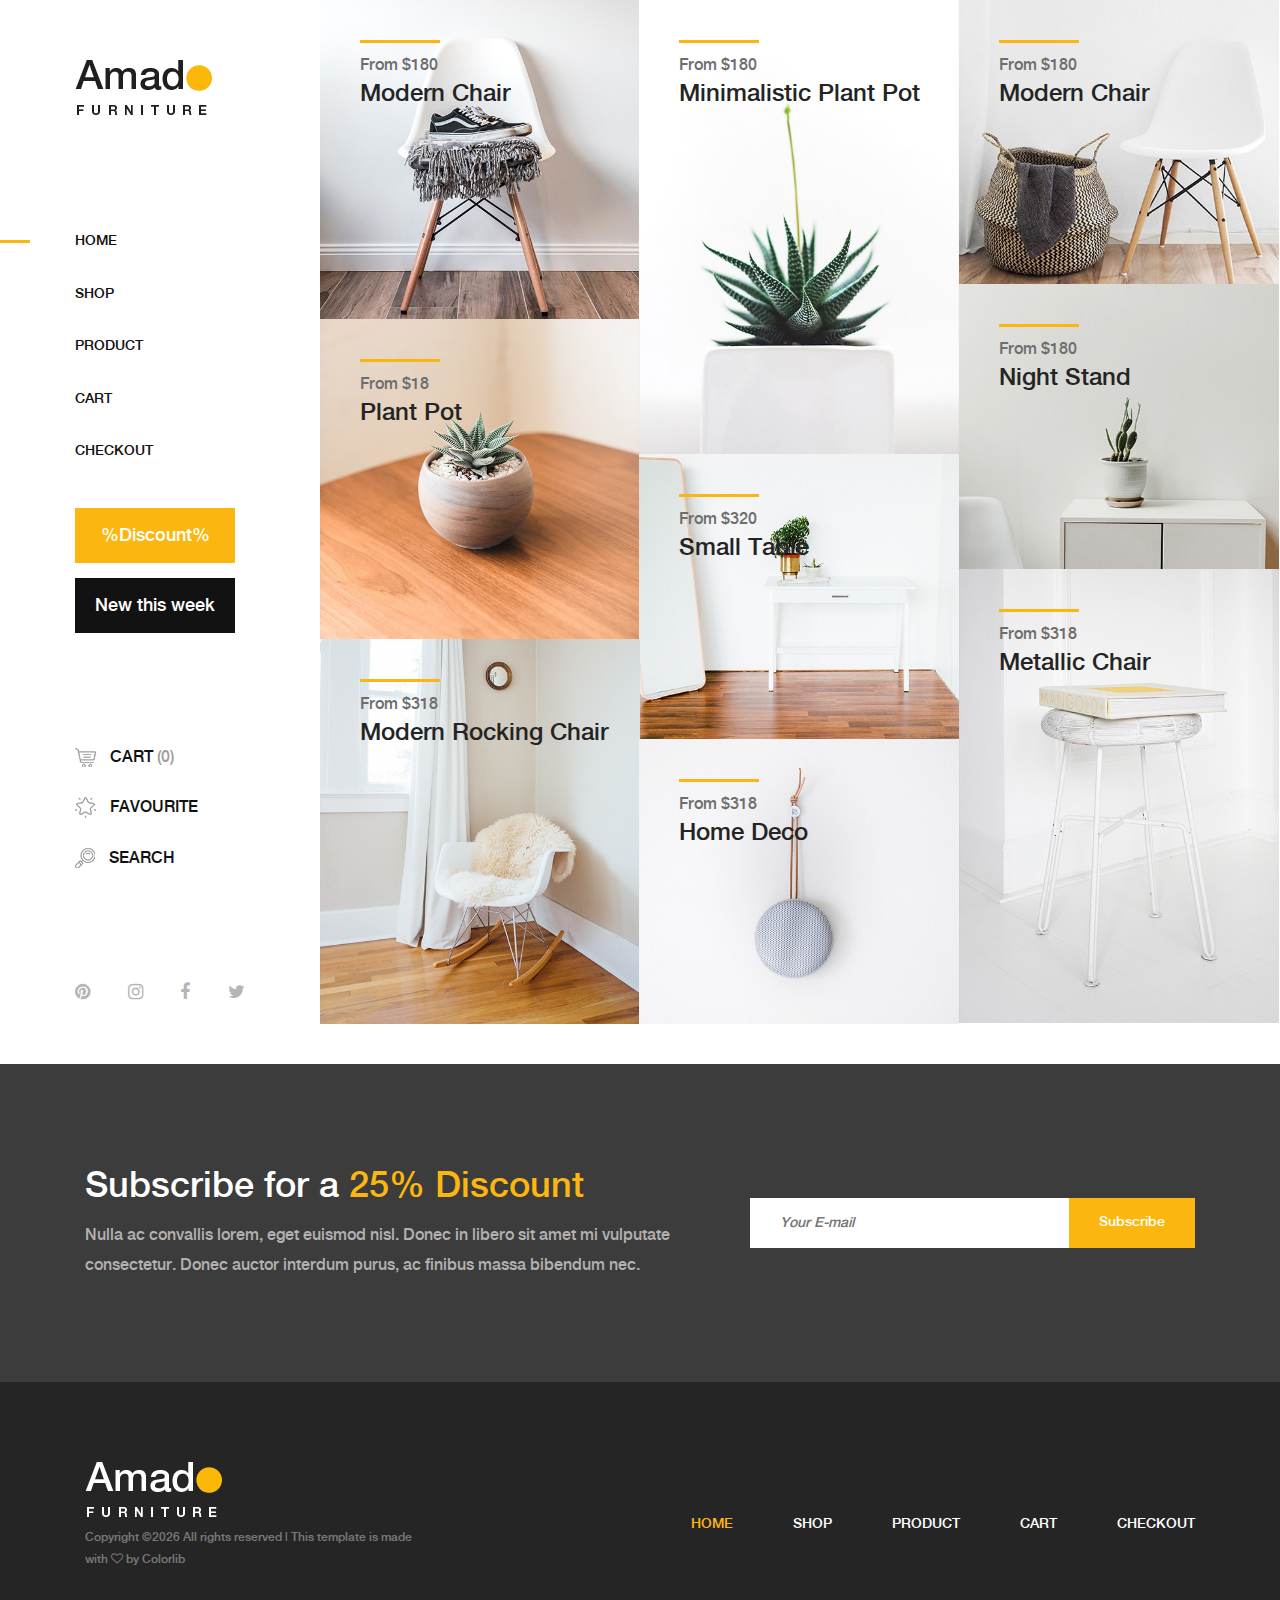
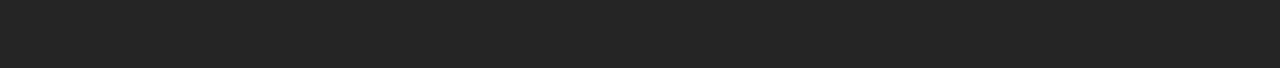
==== index.html @ 59a8b93b "import images" ====
<!DOCTYPE html>
<html lang="en">

<head>
    <meta charset="UTF-8">
    <meta name="description" content="">
    <meta http-equiv="X-UA-Compatible" content="IE=edge">
    <meta name="viewport" content="width=device-width, initial-scale=1, shrink-to-fit=no">
    <!-- The above 4 meta tags *must* come first in the head; any other head content must come *after* these tags -->

    <!-- Title  -->
    <title>Amado - Furniture Ecommerce Template | Home</title>

    <!-- Favicon  -->
    <link rel="icon" href="img/core-img/favicon.ico">

    <!-- Core Style CSS -->
    <link rel="stylesheet" href="css/core-style.css">
    <link rel="stylesheet" href="style.css">

</head>

<body>
    <!-- Search Wrapper Area Start -->
    <div class="search-wrapper section-padding-100">
        <div class="search-close">
            <i class="fa fa-close" aria-hidden="true"></i>
        </div>
        <div class="container">
            <div class="row">
                <div class="col-12">
                    <div class="search-content">
                        <form action="#" method="get">
                            <input type="search" name="search" id="search" placeholder="Type your keyword...">
                            <button type="submit"><img src="img/core-img/search.png" alt=""></button>
                        </form>
                    </div>
                </div>
            </div>
        </div>
    </div>
    <!-- Search Wrapper Area End -->

    <!-- ##### Main Content Wrapper Start ##### -->
    <div class="main-content-wrapper d-flex clearfix">

        <!-- Mobile Nav (max width 767px)-->
        <div class="mobile-nav">
            <!-- Navbar Brand -->
            <div class="amado-navbar-brand">
                <a href="index.html"><img src="img/core-img/logo.png" alt=""></a>
            </div>
            <!-- Navbar Toggler -->
            <div class="amado-navbar-toggler">
                <span></span><span></span><span></span>
            </div>
        </div>

        <!-- Header Area Start -->
        <header class="header-area clearfix">
            <!-- Close Icon -->
            <div class="nav-close">
                <i class="fa fa-close" aria-hidden="true"></i>
            </div>
            <!-- Logo -->
            <div class="logo">
                <a href="index.html"><img src="img/core-img/logo.png" alt=""></a>
            </div>
            <!-- Amado Nav -->
            <nav class="amado-nav">
                <ul>
                    <li class="active"><a href="index.html">Home</a></li>
                    <li><a href="shop.html">Shop</a></li>
                    <li><a href="product-details.html">Product</a></li>
                    <li><a href="cart.html">Cart</a></li>
                    <li><a href="checkout.html">Checkout</a></li>
                </ul>
            </nav>
            <!-- Button Group -->
            <div class="amado-btn-group mt-30 mb-100">
                <a href="#" class="btn amado-btn mb-15">%Discount%</a>
                <a href="#" class="btn amado-btn active">New this week</a>
            </div>
            <!-- Cart Menu -->
            <div class="cart-fav-search mb-100">
                <a href="cart.html" class="cart-nav"><img src="img/core-img/cart.png" alt=""> Cart <span>(0)</span></a>
                <a href="#" class="fav-nav"><img src="img/core-img/favorites.png" alt=""> Favourite</a>
                <a href="#" class="search-nav"><img src="img/core-img/search.png" alt=""> Search</a>
            </div>
            <!-- Social Button -->
            <div class="social-info d-flex justify-content-between">
                <a href="#"><i class="fa fa-pinterest" aria-hidden="true"></i></a>
                <a href="#"><i class="fa fa-instagram" aria-hidden="true"></i></a>
                <a href="#"><i class="fa fa-facebook" aria-hidden="true"></i></a>
                <a href="#"><i class="fa fa-twitter" aria-hidden="true"></i></a>
            </div>
        </header>
        <!-- Header Area End -->

        <!-- Product Catagories Area Start -->
        <div class="products-catagories-area clearfix">
            <div class="amado-pro-catagory clearfix">

                <!-- Single Catagory -->
                <div class="single-products-catagory clearfix">
                    <a href="shop.html">
                        <img src="img/bg-img/1.jpg" alt="">
                        <!-- Hover Content -->
                        <div class="hover-content">
                            <div class="line"></div>
                            <p>From $180</p>
                            <h4>Modern Chair</h4>
                        </div>
                    </a>
                </div>

                <!-- Single Catagory -->
                <div class="single-products-catagory clearfix">
                    <a href="shop.html">
                        <img src="img/bg-img/2.jpg" alt="">
                        <!-- Hover Content -->
                        <div class="hover-content">
                            <div class="line"></div>
                            <p>From $180</p>
                            <h4>Minimalistic Plant Pot</h4>
                        </div>
                    </a>
                </div>

                <!-- Single Catagory -->
                <div class="single-products-catagory clearfix">
                    <a href="shop.html">
                        <img src="img/bg-img/3.jpg" alt="">
                        <!-- Hover Content -->
                        <div class="hover-content">
                            <div class="line"></div>
                            <p>From $180</p>
                            <h4>Modern Chair</h4>
                        </div>
                    </a>
                </div>

                <!-- Single Catagory -->
                <div class="single-products-catagory clearfix">
                    <a href="shop.html">
                        <img src="img/bg-img/4.jpg" alt="">
                        <!-- Hover Content -->
                        <div class="hover-content">
                            <div class="line"></div>
                            <p>From $180</p>
                            <h4>Night Stand</h4>
                        </div>
                    </a>
                </div>

                <!-- Single Catagory -->
                <div class="single-products-catagory clearfix">
                    <a href="shop.html">
                        <img src="img/bg-img/5.jpg" alt="">
                        <!-- Hover Content -->
                        <div class="hover-content">
                            <div class="line"></div>
                            <p>From $18</p>
                            <h4>Plant Pot</h4>
                        </div>
                    </a>
                </div>

                <!-- Single Catagory -->
                <div class="single-products-catagory clearfix">
                    <a href="shop.html">
                        <img src="img/bg-img/6.jpg" alt="">
                        <!-- Hover Content -->
                        <div class="hover-content">
                            <div class="line"></div>
                            <p>From $320</p>
                            <h4>Small Table</h4>
                        </div>
                    </a>
                </div>

                <!-- Single Catagory -->
                <div class="single-products-catagory clearfix">
                    <a href="shop.html">
                        <img src="img/bg-img/7.jpg" alt="">
                        <!-- Hover Content -->
                        <div class="hover-content">
                            <div class="line"></div>
                            <p>From $318</p>
                            <h4>Metallic Chair</h4>
                        </div>
                    </a>
                </div>

                <!-- Single Catagory -->
                <div class="single-products-catagory clearfix">
                    <a href="shop.html">
                        <img src="img/bg-img/8.jpg" alt="">
                        <!-- Hover Content -->
                        <div class="hover-content">
                            <div class="line"></div>
                            <p>From $318</p>
                            <h4>Modern Rocking Chair</h4>
                        </div>
                    </a>
                </div>

                <!-- Single Catagory -->
                <div class="single-products-catagory clearfix">
                    <a href="shop.html">
                        <img src="img/bg-img/9.jpg" alt="">
                        <!-- Hover Content -->
                        <div class="hover-content">
                            <div class="line"></div>
                            <p>From $318</p>
                            <h4>Home Deco</h4>
                        </div>
                    </a>
                </div>
            </div>
        </div>
        <!-- Product Catagories Area End -->
    </div>
    <!-- ##### Main Content Wrapper End ##### -->

    <!-- ##### Newsletter Area Start ##### -->
    <section class="newsletter-area section-padding-100-0">
        <div class="container">
            <div class="row align-items-center">
                <!-- Newsletter Text -->
                <div class="col-12 col-lg-6 col-xl-7">
                    <div class="newsletter-text mb-100">
                        <h2>Subscribe for a <span>25% Discount</span></h2>
                        <p>Nulla ac convallis lorem, eget euismod nisl. Donec in libero sit amet mi vulputate consectetur. Donec auctor interdum purus, ac finibus massa bibendum nec.</p>
                    </div>
                </div>
                <!-- Newsletter Form -->
                <div class="col-12 col-lg-6 col-xl-5">
                    <div class="newsletter-form mb-100">
                        <form action="#" method="post">
                            <input type="email" name="email" class="nl-email" placeholder="Your E-mail">
                            <input type="submit" value="Subscribe">
                        </form>
                    </div>
                </div>
            </div>
        </div>
    </section>
    <!-- ##### Newsletter Area End ##### -->

    <!-- ##### Footer Area Start ##### -->
    <footer class="footer_area clearfix">
        <div class="container">
            <div class="row align-items-center">
                <!-- Single Widget Area -->
                <div class="col-12 col-lg-4">
                    <div class="single_widget_area">
                        <!-- Logo -->
                        <div class="footer-logo mr-50">
                            <a href="index.html"><img src="img/core-img/logo2.png" alt=""></a>
                        </div>
                        <!-- Copywrite Text -->
                        <p class="copywrite"><!-- Link back to Colorlib can't be removed. Template is licensed under CC BY 3.0. -->
Copyright &copy;<script>document.write(new Date().getFullYear());</script> All rights reserved | This template is made with <i class="fa fa-heart-o" aria-hidden="true"></i> by <a href="https://colorlib.com" target="_blank">Colorlib</a>
<!-- Link back to Colorlib can't be removed. Template is licensed under CC BY 3.0. --></p>
                    </div>
                </div>
                <!-- Single Widget Area -->
                <div class="col-12 col-lg-8">
                    <div class="single_widget_area">
                        <!-- Footer Menu -->
                        <div class="footer_menu">
                            <nav class="navbar navbar-expand-lg justify-content-end">
                                <button class="navbar-toggler" type="button" data-toggle="collapse" data-target="#footerNavContent" aria-controls="footerNavContent" aria-expanded="false" aria-label="Toggle navigation"><i class="fa fa-bars"></i></button>
                                <div class="collapse navbar-collapse" id="footerNavContent">
                                    <ul class="navbar-nav ml-auto">
                                        <li class="nav-item active">
                                            <a class="nav-link" href="index.html">Home</a>
                                        </li>
                                        <li class="nav-item">
                                            <a class="nav-link" href="shop.html">Shop</a>
                                        </li>
                                        <li class="nav-item">
                                            <a class="nav-link" href="product-details.html">Product</a>
                                        </li>
                                        <li class="nav-item">
                                            <a class="nav-link" href="cart.html">Cart</a>
                                        </li>
                                        <li class="nav-item">
                                            <a class="nav-link" href="checkout.html">Checkout</a>
                                        </li>
                                    </ul>
                                </div>
                            </nav>
                        </div>
                    </div>
                </div>
            </div>
        </div>
    </footer>
    <!-- ##### Footer Area End ##### -->

    <!-- ##### jQuery (Necessary for All JavaScript Plugins) ##### -->
    <script src="js/jquery/jquery-2.2.4.min.js"></script>
    <!-- Popper js -->
    <script src="js/popper.min.js"></script>
    <!-- Bootstrap js -->
    <script src="js/bootstrap.min.js"></script>
    <!-- Plugins js -->
    <script src="js/plugins.js"></script>
    <!-- Active js -->
    <script src="js/active.js"></script>

</body>

</html>
---- css/core-style.css ----
/* [Master Stylesheet v-1.0.0] */
/* :: :: 1.0 Import Fonts */
@import url(../css/bootstrap.min.css);
@import url(../css/owl.carousel.css);
@import url(../css/animate.css);
@import url(../css/magnific-popup.css);
@import url(../css/jquery-ui.min.css);
@import url(../css/nice-select.css);
@import url(../css/font-awesome.min.css);
@font-face {
  font-family: 'helveticaneuebold';
  src: url("../fonts/helvetica_neu_bold-webfont.woff2") format("woff2"), url("../fonts/helvetica_neu_bold-webfont.woff") format("woff");
  font-weight: normal;
  font-style: normal; }
@font-face {
  font-family: 'helveticaneuemedium';
  src: url("../fonts/helveticaneue_medium-webfont.woff2") format("woff2"), url("../fonts/helveticaneue_medium-webfont.woff") format("woff");
  font-weight: normal;
  font-style: normal; }
/* :: 2.0 Import All CSS */
/* :: 3.0 Base CSS */
* {
  margin: 0;
  padding: 0; }

body {
  font-family: "helveticaneuemedium";
  font-size: 16px; }

h1,
h2,
h3,
h4,
h5,
h6 {
  color: #242424;
  line-height: 1.3;
  font-weight: 400; }

p {
  color: #6d6d6d;
  font-size: 16px;
  line-height: 1.9;
  font-weight: 400; }

a {
  -webkit-transition: all 500ms ease 0s;
  transition: all 500ms ease 0s;
  text-decoration: none;
  outline: 0 solid transparent;
  color: #131212;
  font-weight: 400;
  font-size: 12px; }
  a:hover, a:focus {
    -webkit-transition: all 500ms ease 0s;
    transition: all 500ms ease 0s;
    text-decoration: none;
    outline: 0 solid transparent;
    color: #131212;
    font-weight: 400;
    font-size: 12px; }

ul,
ol {
  margin: 0; }
  ul li,
  ol li {
    list-style: none; }

img {
  height: auto;
  max-width: 100%; }

/* Spacing */
.mt-15 {
  margin-top: 15px !important; }

.mt-30 {
  margin-top: 30px !important; }

.mt-50 {
  margin-top: 50px !important; }

.mt-70 {
  margin-top: 70px !important; }

.mt-100 {
  margin-top: 100px !important; }

.mb-15 {
  margin-bottom: 15px !important; }

.mb-30 {
  margin-bottom: 30px !important; }

.mb-50 {
  margin-bottom: 50px !important; }

.mb-70 {
  margin-bottom: 70px !important; }

.mb-100 {
  margin-bottom: 100px !important; }

.ml-15 {
  margin-left: 15px !important; }

.ml-30 {
  margin-left: 30px !important; }

.ml-50 {
  margin-left: 50px !important; }

.mr-15 {
  margin-right: 15px !important; }

.mr-30 {
  margin-right: 30px !important; }

.mr-50 {
  margin-right: 50px !important; }

/* Height */
.height-400 {
  height: 400px !important; }

.height-500 {
  height: 500px !important; }

.height-600 {
  height: 600px !important; }

.height-700 {
  height: 700px !important; }

.height-800 {
  height: 800px !important; }

/* Section Padding */
.section-padding-100 {
  padding-top: 100px;
  padding-bottom: 100px; }

.section-padding-100-0 {
  padding-top: 100px;
  padding-bottom: 0; }

.section-padding-0-100 {
  padding-top: 0;
  padding-bottom: 100px; }

/* Section Heading */
.section-heading {
  margin-bottom: 50px;
  position: relative;
  z-index: 1; }
  .section-heading h2 {
    font-size: 30px;
    margin-bottom: 0;
    text-transform: capitalize;
    font-weight: 600; }
  .section-heading.text-left {
    text-align: left !important; }

/* Miscellaneous */
.bg-img {
  background-position: center center;
  background-size: cover;
  background-repeat: no-repeat; }

.bg-white {
  background-color: #ffffff !important; }

.bg-dark {
  background-color: #000000 !important; }

.bg-transparent {
  background-color: transparent !important; }

.font-bold {
  font-weight: 700; }

.font-light {
  font-weight: 300; }

.bg-overlay,
.bg-overlay-white {
  position: relative;
  z-index: 2;
  background-position: center center;
  background-size: cover; }
  .bg-overlay:hover,
  .bg-overlay-white:hover {
    position: absolute;
    z-index: -1;
    top: 0;
    left: 0;
    width: 100%;
    height: 100%;
    content: ""; }

.bg-overlay:hover {
  background-color: rgba(0, 0, 0, 0.5); }

.bg-overlay-white:hover {
  background-color: rgba(255, 255, 255, 0.9); }

.mfp-image-holder .mfp-close,
.mfp-iframe-holder .mfp-close {
  color: #FFF;
  right: 0;
  padding-right: 0;
  width: 30px;
  height: 30px;
  background-color: #fbb710;
  line-height: 30px;
  text-align: center;
  position: absolute;
  top: 40px;
  right: -30px; }
  @media only screen and (max-width: 767px) {
    .mfp-image-holder .mfp-close,
    .mfp-iframe-holder .mfp-close {
      right: 0; } }

.navbar-toggler {
  background-color: #fbb710;
  border-radius: 0;
  margin-bottom: 15px; }
  .navbar-toggler i {
    font-size: 12px;
    color: #fff; }

@media only screen and (min-width: 768px) and (max-width: 991px) {
  .navbar {
    display: block; } }
@media only screen and (max-width: 767px) {
  .navbar {
    display: block; } }

.mobile-nav {
  position: fixed;
  width: 100%;
  height: 70px;
  background-color: #fff;
  z-index: 3000;
  top: 0;
  left: 0;
  right: 0;
  padding: 0.5em 2em;
  -webkit-box-align: center;
  -ms-flex-align: center;
  -ms-grid-row-align: center;
  align-items: center;
  -webkit-box-pack: justify;
  -ms-flex-pack: justify;
  justify-content: space-between;
  box-shadow: 0 4px 15px 0 rgba(0, 0, 0, 0.15);
  display: none; }
  @media only screen and (max-width: 767px) {
    .mobile-nav {
      display: -webkit-box;
      display: -ms-flexbox;
      display: flex; } }
  .mobile-nav .amado-navbar-brand {
    -webkit-box-flex: 0;
    -ms-flex: 0 0 70px;
    flex: 0 0 70px;
    max-width: 70px; }
    .mobile-nav .amado-navbar-brand a {
      display: block;
      max-width: 70px; }
  .mobile-nav .amado-navbar-toggler {
    cursor: pointer; }
    .mobile-nav .amado-navbar-toggler span {
      width: 28px;
      height: 3px;
      background-color: #fbb710;
      display: block;
      margin-bottom: 5px;
      border-radius: 2px; }
      .mobile-nav .amado-navbar-toggler span:last-child {
        margin-bottom: 0; }

/* ScrollUp */
#scrollUp {
  background-color: #fbb710;
  border-radius: 0;
  bottom: 60px;
  box-shadow: 0 2px 6px 0 rgba(0, 0, 0, 0.3);
  color: #ffffff;
  font-size: 24px;
  height: 40px;
  line-height: 40px;
  right: 60px;
  text-align: center;
  width: 40px;
  -webkit-transition-duration: 500ms;
  transition-duration: 500ms; }
  #scrollUp:hover {
    background-color: #131212; }
  @media only screen and (max-width: 767px) {
    #scrollUp {
      bottom: 30px;
      right: 30px; } }

/* Essence Button */
.amado-btn {
  display: inline-block;
  min-width: 160px;
  height: 55px;
  color: #ffffff;
  border: none;
  border-radius: 0;
  padding: 0 7px;
  font-size: 18px;
  line-height: 56px;
  background-color: #fbb710;
  font-weight: 400; }
  .amado-btn.active, .amado-btn:hover, .amado-btn:focus {
    font-size: 18px;
    color: #ffffff;
    background-color: #131212; }

/* :: 4.0 Search Wrapper Area CSS */
.search-wrapper {
  position: fixed;
  z-index: 1;
  width: 100%;
  height: 260px;
  z-index: 5000;
  top: -350px;
  left: 0;
  background-color: #f5f7fa;
  -webkit-transition-duration: 500ms;
  transition-duration: 500ms; }
  .search-wrapper .search-content form {
    position: relative;
    z-index: 1;
    box-shadow: 0 0 5px rgba(0, 0, 0, 0.075); }
    .search-wrapper .search-content form input {
      width: 100%;
      height: 60px;
      border: none;
      padding-left: 50px;
      font-size: 14px;
      color: #6b6b6b; }
    .search-wrapper .search-content form button {
      position: absolute;
      top: 0;
      left: 0;
      border: none;
      width: 50px;
      height: 60px;
      z-index: 10;
      cursor: pointer;
      background-color: transparent;
      text-align: center; }
  .search-wrapper .search-close {
    -webkit-transition-duration: 500ms;
    transition-duration: 500ms;
    width: 40px;
    height: 40px;
    position: absolute;
    top: 0;
    right: 0;
    background-color: red;
    text-align: center;
    color: #fff;
    line-height: 40px;
    font-size: 12px;
    cursor: pointer;
    background-color: #fbb710; }
    .search-wrapper .search-close:hover {
      background-color: #131212; }

/* :: 5.0 Welcome Area CSS */
.main-content-wrapper {
  position: relative;
  z-index: 1;
  -webkit-transition-duration: 500ms;
  transition-duration: 500ms;
  -ms-flex-wrap: wrap;
  flex-wrap: wrap; }
  @media only screen and (max-width: 767px) {
    .main-content-wrapper {
      margin-top: 70px;
      z-index: 100; } }
  .main-content-wrapper .header-area {
    -webkit-transition-duration: 500ms;
    transition-duration: 500ms;
    position: relative;
    z-index: 1;
    -webkit-box-flex: 0;
    -ms-flex: 0 0 320px;
    flex: 0 0 320px;
    width: 320px;
    max-width: 320px;
    background-color: #fff;
    padding: 60px 75px; }
    @media only screen and (min-width: 768px) and (max-width: 991px) {
      .main-content-wrapper .header-area {
        -webkit-box-flex: 0;
        -ms-flex: 0 0 280px;
        flex: 0 0 280px;
        width: 280px;
        max-width: 280px;
        padding: 50px; } }
    @media only screen and (max-width: 767px) {
      .main-content-wrapper .header-area {
        -webkit-transition-duration: 500ms;
        transition-duration: 500ms;
        -webkit-box-flex: 0;
        -ms-flex: 0 0 320px;
        flex: 0 0 320px;
        width: 320px;
        max-width: 320px;
        position: fixed;
        z-index: 4000;
        top: 0;
        left: -350px;
        height: 100%;
        overflow-x: hidden;
        overflow-y: scroll;
        display: block; } }
    .main-content-wrapper .header-area.bp-xs-on {
      left: 0; }
    .main-content-wrapper .header-area .nav-close {
      -webkit-transition-duration: 500ms;
      transition-duration: 500ms;
      width: 40px;
      height: 40px;
      position: absolute;
      top: 0;
      right: 15px;
      background-color: red;
      text-align: center;
      color: #fff;
      line-height: 40px;
      font-size: 12px;
      cursor: pointer;
      background-color: #fbb710;
      display: none; }
      @media only screen and (max-width: 767px) {
        .main-content-wrapper .header-area .nav-close {
          display: block; } }
      .main-content-wrapper .header-area .nav-close:hover {
        background-color: #131212; }
    .main-content-wrapper .header-area .logo {
      margin-bottom: 100px;
      display: block; }
    .main-content-wrapper .header-area .amado-nav li a {
      font-size: 14px;
      text-transform: uppercase;
      position: relative;
      z-index: 1;
      padding: 20px 0;
      display: block;
      line-height: 0.9;
      color: #131212;
      font-weight: normal; }
      .main-content-wrapper .header-area .amado-nav li a::after {
        -webkit-transition-duration: 500ms;
        transition-duration: 500ms;
        width: 30px;
        height: 3px;
        position: absolute;
        top: 50%;
        margin-top: -1.5px;
        left: -150px;
        background-color: #fbb710;
        z-index: 10;
        content: ''; }
      .main-content-wrapper .header-area .amado-nav li a:hover, .main-content-wrapper .header-area .amado-nav li a:focus {
        color: #fbb710; }
    .main-content-wrapper .header-area .amado-nav li:hover a::after, .main-content-wrapper .header-area .amado-nav li:focus a::after {
      left: -75px; }
      @media only screen and (min-width: 768px) and (max-width: 991px) {
        .main-content-wrapper .header-area .amado-nav li:hover a::after, .main-content-wrapper .header-area .amado-nav li:focus a::after {
          left: -50px; } }
    .main-content-wrapper .header-area .amado-nav li.active a::after {
      left: -75px; }
      @media only screen and (min-width: 768px) and (max-width: 991px) {
        .main-content-wrapper .header-area .amado-nav li.active a::after {
          left: -50px; } }
    .main-content-wrapper .header-area .amado-btn-group .amado-btn {
      width: 160px;
      display: block; }
    .main-content-wrapper .header-area .cart-fav-search a {
      display: block;
      text-transform: uppercase;
      font-size: 16px;
      padding: 15px 0;
      color: #131212;
      line-height: 1; }
      .main-content-wrapper .header-area .cart-fav-search a .search-nav {
        padding-bottom: 0; }
      .main-content-wrapper .header-area .cart-fav-search a span {
        color: #9e9e9e; }
      .main-content-wrapper .header-area .cart-fav-search a img {
        margin-right: 10px; }
      .main-content-wrapper .header-area .cart-fav-search a:hover, .main-content-wrapper .header-area .cart-fav-search a:focus {
        color: #fbb710; }
    .main-content-wrapper .header-area .social-info a {
      color: #b5b5b5;
      display: inline-block; }
      .main-content-wrapper .header-area .social-info a i {
        font-size: 18px; }
      .main-content-wrapper .header-area .social-info a:hover, .main-content-wrapper .header-area .social-info a:focus {
        color: #fbb710; }
    @media only screen and (max-width: 767px) {
      .main-content-wrapper .header-area .social-info {
        margin-bottom: 75px; } }
  .main-content-wrapper .products-catagories-area {
    -webkit-box-flex: 0;
    -ms-flex: 0 0 calc(100% - 320px);
    flex: 0 0 calc(100% - 320px);
    width: calc(100% - 320px);
    max-width: calc(100% - 320px); }
    @media only screen and (min-width: 768px) and (max-width: 991px) {
      .main-content-wrapper .products-catagories-area {
        -webkit-box-flex: 0;
        -ms-flex: 0 0 calc(100% - 280px);
        flex: 0 0 calc(100% - 280px);
        width: calc(100% - 280px);
        max-width: calc(100% - 280px); } }
    @media only screen and (max-width: 767px) {
      .main-content-wrapper .products-catagories-area {
        -webkit-box-flex: 0;
        -ms-flex: 0 0 100%;
        flex: 0 0 100%;
        width: 100%;
        max-width: 100%; } }
  .main-content-wrapper .shop_sidebar_area {
    position: relative;
    z-index: 1;
    -webkit-box-flex: 0;
    -ms-flex: 0 0 230px;
    flex: 0 0 230px;
    width: 230px;
    max-width: 230px;
    background-color: #f5f7fa;
    padding: 100px 40px; }
    @media only screen and (min-width: 768px) and (max-width: 991px) {
      .main-content-wrapper .shop_sidebar_area {
        -webkit-box-flex: 0;
        -ms-flex: 0 0 180px;
        flex: 0 0 180px;
        width: 180px;
        max-width: 180px;
        padding: 100px 15px; } }
    @media only screen and (max-width: 767px) {
      .main-content-wrapper .shop_sidebar_area {
        -webkit-box-flex: 0;
        -ms-flex: 0 0 100%;
        flex: 0 0 100%;
        width: 100%;
        max-width: 100%;
        -webkit-box-ordinal-group: 3;
        -ms-flex-order: 2;
        order: 2; } }
  .main-content-wrapper .amado_product_area {
    position: relative;
    z-index: 1;
    -webkit-box-flex: 0;
    -ms-flex: 0 0 calc(95% - 550px);
    flex: 0 0 calc(95% - 550px);
    width: calc(95% - 550px);
    max-width: calc(95% - 550px); }
    @media only screen and (min-width: 992px) and (max-width: 1199px) {
      .main-content-wrapper .amado_product_area {
        -webkit-box-flex: 0;
        -ms-flex: 0 0 calc(100% - 550px);
        flex: 0 0 calc(100% - 550px);
        width: calc(100% - 550px);
        max-width: calc(100% - 550px); } }
    @media only screen and (min-width: 768px) and (max-width: 991px) {
      .main-content-wrapper .amado_product_area {
        -webkit-box-flex: 0;
        -ms-flex: 0 0 calc(100% - 460px);
        flex: 0 0 calc(100% - 460px);
        width: calc(100% - 460px);
        max-width: calc(100% - 460px); } }
    @media only screen and (max-width: 767px) {
      .main-content-wrapper .amado_product_area {
        -webkit-box-flex: 0;
        -ms-flex: 0 0 100%;
        flex: 0 0 100%;
        width: 100%;
        max-width: 100%;
        -webkit-box-ordinal-group: 2;
        -ms-flex-order: 1;
        order: 1;
        padding-top: 50px; } }
  .main-content-wrapper .cart-table-area {
    position: relative;
    z-index: 1;
    -webkit-box-flex: 0;
    -ms-flex: 0 0 calc(95% - 320px);
    flex: 0 0 calc(95% - 320px);
    width: calc(95% - 320px);
    max-width: calc(95% - 320px); }
    @media only screen and (min-width: 992px) and (max-width: 1199px) {
      .main-content-wrapper .cart-table-area {
        -webkit-box-flex: 0;
        -ms-flex: 0 0 calc(100% - 320px);
        flex: 0 0 calc(100% - 320px);
        width: calc(100% - 320px);
        max-width: calc(100% - 320px); } }
    @media only screen and (min-width: 768px) and (max-width: 991px) {
      .main-content-wrapper .cart-table-area {
        -webkit-box-flex: 0;
        -ms-flex: 0 0 calc(100% - 280px);
        flex: 0 0 calc(100% - 280px);
        width: calc(100% - 280px);
        max-width: calc(100% - 280px); } }
    @media only screen and (max-width: 767px) {
      .main-content-wrapper .cart-table-area {
        -webkit-box-flex: 0;
        -ms-flex: 0 0 100%;
        flex: 0 0 100%;
        width: 100%;
        max-width: 100%;
        padding-top: 0; } }
    .main-content-wrapper .cart-table-area .cart-title h2 {
      font-size: 30px;
      margin-bottom: 30px;
      color: #242424; }
    .main-content-wrapper .cart-table-area table thead {
      width: 100%;
      display: block; }
      .main-content-wrapper .cart-table-area table thead tr {
        display: -webkit-box;
        display: -ms-flexbox;
        display: flex;
        width: 100%;
        height: 40px;
        background-color: #f5f7fa; }
        .main-content-wrapper .cart-table-area table thead tr th {
          border-top: none;
          border-bottom: none;
          -webkit-box-flex: 0;
          -ms-flex: 0 0 25%;
          flex: 0 0 25%;
          width: 25%;
          max-width: 25%;
          font-size: 12px;
          color: #242424;
          text-transform: capitalize;
          font-weight: 400; }
    .main-content-wrapper .cart-table-area table tbody {
      width: 100%;
      display: block; }
      .main-content-wrapper .cart-table-area table tbody tr {
        display: -webkit-box;
        display: -ms-flexbox;
        display: flex;
        -webkit-box-align: center;
        -ms-flex-align: center;
        -ms-grid-row-align: center;
        align-items: center;
        width: 100%; }
        .main-content-wrapper .cart-table-area table tbody tr td {
          border: none;
          -webkit-box-flex: 0;
          -ms-flex: 0 0 25%;
          flex: 0 0 25%;
          width: 25%;
          max-width: 25%; }
          .main-content-wrapper .cart-table-area table tbody tr td h5 {
            font-size: 16px;
            color: #252525; }
            @media only screen and (min-width: 992px) and (max-width: 1199px) {
              .main-content-wrapper .cart-table-area table tbody tr td h5 {
                font-size: 14px; } }
            @media only screen and (min-width: 768px) and (max-width: 991px) {
              .main-content-wrapper .cart-table-area table tbody tr td h5 {
                font-size: 14px; } }
            @media only screen and (max-width: 767px) {
              .main-content-wrapper .cart-table-area table tbody tr td h5 {
                font-size: 12px; } }
          .main-content-wrapper .cart-table-area table tbody tr td .qty-btn p {
            margin-bottom: 0;
            line-height: 40px;
            height: 40px;
            padding: 0 15px;
            background-color: #f5f7fa;
            color: #242424;
            font-size: 14px; }
            @media only screen and (min-width: 768px) and (max-width: 991px) {
              .main-content-wrapper .cart-table-area table tbody tr td .qty-btn p {
                padding: 0 10px; } }
          .main-content-wrapper .cart-table-area table tbody tr td .qty-btn .quantity {
            position: relative;
            z-index: 1; }
            .main-content-wrapper .cart-table-area table tbody tr td .qty-btn .quantity input {
              text-align: center;
              background-color: #f5f7fa;
              height: 40px;
              width: 60px;
              border: none;
              -moz-appearance: textfield;
              -webkit-appearance: textfield;
              appearance: textfield;
              color: #242424;
              font-size: 14px; }
              @media only screen and (min-width: 768px) and (max-width: 991px) {
                .main-content-wrapper .cart-table-area table tbody tr td .qty-btn .quantity input {
                  width: 45px; } }
            .main-content-wrapper .cart-table-area table tbody tr td .qty-btn .quantity .qty-plus {
              position: absolute;
              right: 0;
              top: 0;
              line-height: 40px;
              width: 20px;
              text-align: center;
              height: 40px;
              cursor: pointer;
              color: #242424;
              font-size: 10px; }
            .main-content-wrapper .cart-table-area table tbody tr td .qty-btn .quantity .qty-minus {
              position: absolute;
              top: 0;
              right: 40px;
              line-height: 40px;
              width: 20px;
              height: 40px;
              text-align: center;
              cursor: pointer;
              color: #242424;
              font-size: 10px; }
              @media only screen and (min-width: 768px) and (max-width: 991px) {
                .main-content-wrapper .cart-table-area table tbody tr td .qty-btn .quantity .qty-minus {
                  right: 30px; } }
    .main-content-wrapper .cart-table-area .cart-summary {
      background-color: #f5f7fa;
      margin-top: 118px;
      position: relative;
      z-index: 1;
      padding: 30px 20px; }
      .main-content-wrapper .cart-table-area .cart-summary h5 {
        font-size: 18px;
        margin-bottom: 0; }
      .main-content-wrapper .cart-table-area .cart-summary .summary-table {
        margin-top: 30px; }
        .main-content-wrapper .cart-table-area .cart-summary .summary-table li {
          display: -webkit-box;
          display: -ms-flexbox;
          display: flex;
          -webkit-box-pack: justify;
          -ms-flex-pack: justify;
          justify-content: space-between;
          margin-bottom: 30px;
          text-transform: capitalize; }
          .main-content-wrapper .cart-table-area .cart-summary .summary-table li span {
            color: #6b6b6b;
            font-size: 14px; }
      .main-content-wrapper .cart-table-area .cart-summary .payment-method label {
        font-size: 14px;
        color: #6b6b6b;
        font-weight: 400;
        margin-bottom: 15px; }
  .main-content-wrapper .single-product-area {
    position: relative;
    z-index: 1;
    -webkit-box-flex: 0;
    -ms-flex: 0 0 calc(95% - 320px);
    flex: 0 0 calc(95% - 320px);
    width: calc(95% - 320px);
    max-width: calc(95% - 320px); }
    @media only screen and (min-width: 992px) and (max-width: 1199px) {
      .main-content-wrapper .single-product-area {
        -webkit-box-flex: 0;
        -ms-flex: 0 0 calc(100% - 320px);
        flex: 0 0 calc(100% - 320px);
        width: calc(100% - 320px);
        max-width: calc(100% - 320px); } }
    @media only screen and (min-width: 768px) and (max-width: 991px) {
      .main-content-wrapper .single-product-area {
        -webkit-box-flex: 0;
        -ms-flex: 0 0 calc(100% - 280px);
        flex: 0 0 calc(100% - 280px);
        width: calc(100% - 280px);
        max-width: calc(100% - 280px); } }
    @media only screen and (max-width: 767px) {
      .main-content-wrapper .single-product-area {
        -webkit-box-flex: 0;
        -ms-flex: 0 0 100%;
        flex: 0 0 100%;
        width: 100%;
        max-width: 100%;
        padding-top: 0; } }
    .main-content-wrapper .single-product-area .breadcrumb {
      background-color: transparent; }
      .main-content-wrapper .single-product-area .breadcrumb .breadcrumb-item {
        font-size: 14px;
        text-transform: uppercase; }
        .main-content-wrapper .single-product-area .breadcrumb .breadcrumb-item a {
          color: #242424;
          font-size: 14px;
          text-transform: uppercase; }
          .main-content-wrapper .single-product-area .breadcrumb .breadcrumb-item a:hover {
            color: #fbb710; }
      .main-content-wrapper .single-product-area .breadcrumb .breadcrumb-item + .breadcrumb-item::before {
        content: ">"; }
    .main-content-wrapper .single-product-area .single_product_thumb {
      position: relative;
      z-index: 1;
      margin-bottom: 170px; }
      .main-content-wrapper .single-product-area .single_product_thumb .carousel-indicators {
        margin: 0 7.5px;
        bottom: -165px; }
        @media only screen and (min-width: 992px) and (max-width: 1199px) {
          .main-content-wrapper .single-product-area .single_product_thumb .carousel-indicators {
            bottom: -105px; } }
        @media only screen and (min-width: 768px) and (max-width: 991px) {
          .main-content-wrapper .single-product-area .single_product_thumb .carousel-indicators {
            bottom: -105px; } }
        @media only screen and (max-width: 767px) {
          .main-content-wrapper .single-product-area .single_product_thumb .carousel-indicators {
            bottom: -95px; } }
        .main-content-wrapper .single-product-area .single_product_thumb .carousel-indicators li {
          -webkit-box-flex: 0;
          -ms-flex: 0 0 25%;
          flex: 0 0 25%;
          width: 25%;
          min-width: 25%;
          height: 140px;
          background-position: center center;
          background-size: cover;
          border: 2px solid transparent;
          cursor: pointer; }
          @media only screen and (min-width: 992px) and (max-width: 1199px) {
            .main-content-wrapper .single-product-area .single_product_thumb .carousel-indicators li {
              height: 80px; } }
          @media only screen and (min-width: 768px) and (max-width: 991px) {
            .main-content-wrapper .single-product-area .single_product_thumb .carousel-indicators li {
              height: 80px; } }
          @media only screen and (max-width: 767px) {
            .main-content-wrapper .single-product-area .single_product_thumb .carousel-indicators li {
              height: 70px; } }
          .main-content-wrapper .single-product-area .single_product_thumb .carousel-indicators li.active {
            border: 2px solid #fbb710; }
      .main-content-wrapper .single-product-area .single_product_thumb .carousel-item a {
        cursor: zoom-in; }
    .main-content-wrapper .single-product-area .single_product_desc {
      position: relative;
      z-index: 1; }
      .main-content-wrapper .single-product-area .single_product_desc .product-meta-data .line {
        width: 80px;
        height: 3px;
        background-color: #fbb710;
        margin-bottom: 15px;
        display: block; }
      .main-content-wrapper .single-product-area .single_product_desc .product-meta-data .product-price {
        font-size: 24px;
        font-weight: 400;
        color: #fbb710;
        line-height: 1;
        margin-bottom: 10px; }
      .main-content-wrapper .single-product-area .single_product_desc .product-meta-data a {
        display: block; }
        .main-content-wrapper .single-product-area .single_product_desc .product-meta-data a h6 {
          font-size: 30px;
          margin-bottom: 5px; }
          @media only screen and (min-width: 992px) and (max-width: 1199px) {
            .main-content-wrapper .single-product-area .single_product_desc .product-meta-data a h6 {
              font-size: 20px; } }
      .main-content-wrapper .single-product-area .single_product_desc .product-meta-data .ratings-review .ratings i {
        font-size: 10px;
        color: #fbb710; }
      .main-content-wrapper .single-product-area .single_product_desc .product-meta-data .ratings-review .review a {
        display: inline-block;
        color: #6b6b6b;
        font-size: 14px; }
      .main-content-wrapper .single-product-area .single_product_desc .product-meta-data .avaibility {
        margin-bottom: 0;
        font-size: 12px;
        color: #6b6b6b;
        line-height: 1; }
        .main-content-wrapper .single-product-area .single_product_desc .product-meta-data .avaibility i {
          color: #20d34a;
          font-size: 12px; }
      .main-content-wrapper .single-product-area .single_product_desc .short_overview p {
        line-height: 2.1;
        color: #6b6b6b; }
      .main-content-wrapper .single-product-area .single_product_desc .cart p {
        margin-bottom: 0;
        line-height: 40px;
        height: 40px;
        padding: 0 15px;
        background-color: #f5f7fa; }
      .main-content-wrapper .single-product-area .single_product_desc .cart .quantity {
        position: relative;
        z-index: 1; }
        .main-content-wrapper .single-product-area .single_product_desc .cart .quantity input {
          text-align: center;
          background-color: #f5f7fa;
          height: 40px;
          width: 100px;
          border: none;
          -moz-appearance: textfield;
          -webkit-appearance: textfield;
          appearance: textfield;
          color: #959595; }
        .main-content-wrapper .single-product-area .single_product_desc .cart .quantity .qty-plus {
          position: absolute;
          right: 0;
          top: 0;
          line-height: 30px;
          width: 30px;
          text-align: center;
          height: 20px;
          cursor: pointer;
          color: #959595; }
        .main-content-wrapper .single-product-area .single_product_desc .cart .quantity .qty-minus {
          position: absolute;
          top: 21px;
          right: 0;
          line-height: 1;
          width: 30px;
          height: 25px;
          text-align: center;
          cursor: pointer;
          color: #959595; }
      .main-content-wrapper .single-product-area .single_product_desc .cart .amado-btn {
        width: 310px;
        height: 80px;
        line-height: 80px; }
        @media only screen and (min-width: 992px) and (max-width: 1199px) {
          .main-content-wrapper .single-product-area .single_product_desc .cart .amado-btn {
            width: 250px; } }
        @media only screen and (max-width: 767px) {
          .main-content-wrapper .single-product-area .single_product_desc .cart .amado-btn {
            width: 280px; } }

.search-wrapper-on .search-wrapper {
  top: 0; }
.search-wrapper-on .main-content-wrapper {
  margin-top: 260px; }

.single-products-catagory {
  position: relative;
  z-index: 1;
  width: 33.33333%;
  top: 0; }
  @media only screen and (min-width: 992px) and (max-width: 1199px) {
    .single-products-catagory {
      width: 50%; } }
  @media only screen and (min-width: 768px) and (max-width: 991px) {
    .single-products-catagory {
      width: 100%; } }
  @media only screen and (max-width: 767px) {
    .single-products-catagory {
      width: 100%; } }
  @media only screen and (min-width: 576px) and (max-width: 767px) {
    .single-products-catagory {
      width: 50%; } }
  .single-products-catagory a {
    display: block;
    width: 100%;
    height: 100%;
    position: relative;
    z-index: 10; }
    .single-products-catagory a::after {
      -webkit-transition-duration: 250ms;
      transition-duration: 250ms;
      position: absolute;
      width: 100%;
      height: 100%;
      top: 0;
      left: 0;
      content: '';
      background-color: rgba(60, 60, 60, 0.7);
      z-index: 1;
      opacity: 0;
      visibility: visible; }
    .single-products-catagory a img {
      width: 100%; }
  .single-products-catagory .hover-content {
    position: absolute;
    top: 40px;
    left: 40px;
    z-index: 10; }
    @media only screen and (max-width: 767px) {
      .single-products-catagory .hover-content {
        top: 30px;
        left: 30px; } }
    .single-products-catagory .hover-content .line {
      width: 80px;
      height: 3px;
      background-color: #fbb710;
      display: block;
      margin-bottom: 15px; }
    .single-products-catagory .hover-content p {
      font-size: 16px;
      color: #6d6d6d;
      line-height: 1;
      margin-bottom: 5px;
      -webkit-transition-duration: 250ms;
      transition-duration: 250ms; }
    .single-products-catagory .hover-content h4 {
      margin-bottom: 0;
      -webkit-transition-duration: 250ms;
      transition-duration: 250ms; }
  .single-products-catagory:hover a::after, .single-products-catagory:focus a::after {
    opacity: 1;
    visibility: visible; }
  .single-products-catagory:hover .hover-content p,
  .single-products-catagory:hover .hover-content h4, .single-products-catagory:focus .hover-content p,
  .single-products-catagory:focus .hover-content h4 {
    color: #fff; }

/* :: 6.0 Newsletter Area CSS */
.newsletter-area {
  position: relative;
  z-index: 1;
  background-color: #3c3c3c; }
  .newsletter-area .newsletter-text {
    position: relative;
    z-index: 1; }
    .newsletter-area .newsletter-text h2 {
      font-size: 36px;
      margin-bottom: 10px;
      color: #fff; }
      @media only screen and (min-width: 992px) and (max-width: 1199px) {
        .newsletter-area .newsletter-text h2 {
          font-size: 30px; } }
      @media only screen and (max-width: 767px) {
        .newsletter-area .newsletter-text h2 {
          font-size: 30px; } }
      .newsletter-area .newsletter-text h2 span {
        color: #fbb710; }
    .newsletter-area .newsletter-text p {
      color: #b3b1b1;
      margin-bottom: 0; }
  .newsletter-area .newsletter-form form {
    position: relative;
    z-index: 1; }
    .newsletter-area .newsletter-form form input[type="email"] {
      width: 100%;
      height: 50px;
      background-color: #fff;
      color: #afafaf;
      font-size: 14px;
      font-style: italic;
      border: none;
      padding: 0 30px; }
    .newsletter-area .newsletter-form form input[type="submit"] {
      -webkit-transition-duration: 500ms;
      transition-duration: 500ms;
      height: 50px;
      background-color: #fbb710;
      color: #fff;
      font-size: 14px;
      padding: 0 30px;
      cursor: pointer;
      position: absolute;
      top: 0;
      right: 0;
      z-index: 10;
      border: none; }
      .newsletter-area .newsletter-form form input[type="submit"]:hover, .newsletter-area .newsletter-form form input[type="submit"]:focus {
        background-color: #fbb710;
        color: #fff; }

/* :: 7.0 Popular Products Area CSS */
.single-product-wrapper {
  position: relative;
  z-index: 1;
  margin-bottom: 50px;
  overflow: hidden;
  background-color: #ffffff; }
  .single-product-wrapper .product-img {
    position: relative;
    z-index: 1;
    overflow: hidden; }
    .single-product-wrapper .product-img img {
      width: 100%;
      -webkit-transition-duration: 500ms;
      transition-duration: 500ms; }
    .single-product-wrapper .product-img .hover-img {
      -webkit-transition-duration: 500ms;
      transition-duration: 500ms;
      position: absolute;
      top: 0;
      left: 0;
      width: 100%;
      z-index: 10;
      opacity: 0;
      visibility: hidden; }
  .single-product-wrapper .product-description {
    position: relative;
    z-index: 1;
    margin-top: 25px; }
    .single-product-wrapper .product-description .product-meta-data .line {
      width: 80px;
      height: 3px;
      background-color: #fbb710;
      margin-bottom: 15px;
      display: block; }
    .single-product-wrapper .product-description .product-meta-data .product-price {
      line-height: 1;
      color: #fbb710;
      font-size: 24px;
      margin-bottom: 10px; }
    .single-product-wrapper .product-description .product-meta-data a {
      display: block; }
      .single-product-wrapper .product-description .product-meta-data a h6 {
        margin-bottom: 0; }
    .single-product-wrapper .product-description .ratings-cart .ratings i {
      font-size: 10px;
      color: #fbb710; }
    .single-product-wrapper .product-description .ratings-cart .cart {
      display: block; }
  .single-product-wrapper:hover .product-img .hover-img {
    opacity: 1;
    visibility: visible; }
  .single-product-wrapper:hover .product-img .product-favourite a {
    opacity: 1;
    visibility: visible; }

.pagination {
  position: relative;
  z-index: 1; }
  .pagination .page-item .page-link {
    width: 40px;
    height: 40px;
    border: none;
    font-size: 16px;
    font-weight: 400;
    line-height: 40px;
    padding: 0;
    text-align: center;
    color: #242424; }
    .pagination .page-item .page-link:hover, .pagination .page-item .page-link:focus {
      color: #fff;
      box-shadow: none;
      background-color: #fbb710; }
  .pagination .page-item.active .page-link {
    color: #fff;
    box-shadow: none;
    background-color: #fbb710; }
  .pagination .page-item:first-child .page-link {
    margin-left: 0;
    border-top-left-radius: 0;
    border-bottom-left-radius: 0; }
  .pagination .page-item:last-child .page-link {
    margin-left: 0;
    border-top-right-radius: 0;
    border-bottom-right-radius: 0; }

/* :: 8.0 Footer Area CSS */
.footer_area {
  position: relative;
  z-index: 1;
  background-color: #252525;
  padding: 80px 0; }
  .footer_area .single_widget_area .copywrite {
    font-size: 12px;
    color: rgba(255, 255, 255, 0.4);
    margin-top: 10px; }
    .footer_area .single_widget_area .copywrite a {
      font-size: 12px;
      color: rgba(255, 255, 255, 0.4); }
      .footer_area .single_widget_area .copywrite a:hover {
        color: #fff; }
  .footer_area .single_widget_area .footer_menu {
    position: relative;
    z-index: 1;
    margin-left: auto; }
    .footer_area .single_widget_area .footer_menu .navbar {
      padding: 0; }
    .footer_area .single_widget_area .footer_menu .navbar-nav .nav-item .nav-link {
      padding: 10px 30px;
      color: #fff;
      text-transform: uppercase;
      font-size: 14px; }
      @media only screen and (min-width: 768px) and (max-width: 991px) {
        .footer_area .single_widget_area .footer_menu .navbar-nav .nav-item .nav-link {
          padding: 10px 0; } }
      @media only screen and (max-width: 767px) {
        .footer_area .single_widget_area .footer_menu .navbar-nav .nav-item .nav-link {
          padding: 10px 0; } }
      .footer_area .single_widget_area .footer_menu .navbar-nav .nav-item .nav-link:hover, .footer_area .single_widget_area .footer_menu .navbar-nav .nav-item .nav-link:focus {
        color: #fbb710; }
    .footer_area .single_widget_area .footer_menu .navbar-nav .nav-item.active .nav-link {
      color: #fbb710; }
    .footer_area .single_widget_area .footer_menu .navbar-nav .nav-item:last-child .nav-link {
      padding-right: 0; }

/* :: 9.0 Product Sidebar Area CSS */
.widget {
  position: relative;
  z-index: 1; }
  .widget .widget-title {
    font-size: 16px;
    text-transform: capitalize;
    color: #242424; }
  .widget .catagories-menu li a {
    text-transform: capitalize;
    font-size: 16px;
    padding: 15px 0 15px 20px;
    display: block;
    font-weight: 400;
    color: #959595; }
    .widget .catagories-menu li a:hover, .widget .catagories-menu li a:focus {
      color: #fbb710; }
  .widget .catagories-menu li.active a {
    color: #fbb710; }
  .widget.price .slider-range-price {
    background-color: #c7d2d8 !important;
    height: 2px;
    border: none; }
  .widget.price .ui-slider-handle {
    background-color: #fff;
    top: -7px;
    width: 18px;
    height: 18px;
    margin: 0;
    border: 2px solid #fbb710;
    border-radius: 50%; }
  .widget.price .ui-slider-range.ui-corner-all.ui-widget-header {
    background-color: #fbb710; }
  .widget.price .ui-slider-horizontal {
    height: 2px;
    background-color: #fbb710; }
  .widget.price .range-price {
    font-size: 16px;
    font-weight: 400;
    margin-top: 20px;
    text-transform: uppercase;
    color: #959595; }
  .widget.color .widget-desc ul {
    -ms-flex-wrap: wrap;
    flex-wrap: wrap; }
    .widget.color .widget-desc ul li {
      -webkit-box-flex: 0;
      -ms-flex: 0 0 25%;
      flex: 0 0 25%;
      width: 25%;
      margin-bottom: 15px; }
      .widget.color .widget-desc ul li a {
        width: 30px;
        height: 30px;
        display: block;
        border-radius: 50%;
        background-color: #ffffff;
        position: relative;
        z-index: 1;
        box-shadow: 0 0 3px rgba(0, 0, 0, 0.15); }
        .widget.color .widget-desc ul li a.color1 {
          background-color: #ffffff; }
        .widget.color .widget-desc ul li a.color2 {
          background-color: #969696; }
        .widget.color .widget-desc ul li a.color3 {
          background-color: #030303; }
        .widget.color .widget-desc ul li a.color4 {
          background-color: #0315ff; }
        .widget.color .widget-desc ul li a.color5 {
          background-color: #dc0647; }
        .widget.color .widget-desc ul li a.color6 {
          background-color: #fff56a; }
        .widget.color .widget-desc ul li a.color7 {
          background-color: #f26e51; }
        .widget.color .widget-desc ul li a.color8 {
          background-color: #9a8777; }
  .widget.brands .form-check {
    margin-bottom: 25px; }
    .widget.brands .form-check label {
      -webkit-transition-duration: 500ms;
      transition-duration: 500ms;
      font-size: 16px;
      color: #959595;
      font-weight: 400;
      cursor: pointer; }
      .widget.brands .form-check label:hover {
        color: #fbb710; }
    .widget.brands .form-check:last-child {
      margin-bottom: 0; }

.product-topbar {
  position: relative;
  z-index: 100;
  margin-bottom: 40px; }
  @media only screen and (min-width: 992px) and (max-width: 1199px) {
    .product-topbar .total-products {
      margin-bottom: 30px; } }
  @media only screen and (min-width: 768px) and (max-width: 991px) {
    .product-topbar .total-products {
      margin-bottom: 30px; } }
  @media only screen and (max-width: 767px) {
    .product-topbar .total-products {
      margin-bottom: 30px; } }
  .product-topbar .total-products p {
    margin-bottom: 15px;
    font-size: 14px;
    color: #242424;
    text-transform: uppercase; }
  .product-topbar .total-products .view a {
    -webkit-box-flex: 0;
    -ms-flex: 0 0 40px;
    flex: 0 0 40px;
    width: 40px;
    height: 40px;
    background-color: #131212;
    color: #fff;
    font-size: 16px;
    text-align: center;
    line-height: 44px; }
    .product-topbar .total-products .view a:first-child {
      background-color: #fbb710; }
  .product-topbar .product-sorting p {
    margin-bottom: 0;
    font-size: 14px;
    height: 40px;
    background-color: #f5f7fa;
    line-height: 40px;
    color: #959595;
    padding-left: 15px; }
    @media only screen and (min-width: 992px) and (max-width: 1199px) {
      .product-topbar .product-sorting p {
        font-size: 12px; } }
    @media only screen and (min-width: 768px) and (max-width: 991px) {
      .product-topbar .product-sorting p {
        font-size: 12px; } }
    @media only screen and (max-width: 767px) {
      .product-topbar .product-sorting p {
        font-size: 12px; } }
  .product-topbar .product-sorting form select {
    background-color: #f5f7fa;
    border: none;
    height: 40px;
    min-width: 80px; }
    @media only screen and (min-width: 768px) and (max-width: 991px) {
      .product-topbar .product-sorting form select {
        min-width: 60px; } }
    .product-topbar .product-sorting form select option {
      font-size: 12px;
      font-weight: 400;
      color: #242424;
      text-transform: uppercase;
      background-color: #f5f7fa; }
  .product-topbar .nice-select {
    border: none;
    font-size: 14px;
    font-weight: 400;
    height: 40px;
    padding-left: 0;
    line-height: 40px;
    margin: 0;
    background-color: #f5f7fa;
    border-radius: 0;
    text-align: center !important;
    min-width: 100px; }
    @media only screen and (min-width: 768px) and (max-width: 991px) {
      .product-topbar .nice-select {
        min-width: 60px;
        font-size: 12px; } }
    @media only screen and (max-width: 767px) {
      .product-topbar .nice-select {
        min-width: 60px;
        font-size: 12px; } }
    .product-topbar .nice-select .list {
      background-color: #f6f6f6;
      border-radius: 0;
      border: none; }
      .product-topbar .nice-select .list .option.selected {
        color: #fbb710; }

/* :: 10.0 Checkout Area CSS */
.checkout_details_area form .form-control {
  height: 60px;
  border: none;
  border-radius: 0;
  background-color: #f5f7fa;
  padding: 30px;
  color: #6b6b6b;
  font-size: 14px; }
.checkout_details_area form textarea.form-control {
  height: 210px; }
.checkout_details_area form .custom-control label {
  font-size: 14px;
  color: #6b6b6b; }
.checkout_details_area form .nice-select {
  border-radius: 0;
  height: 60px;
  line-height: 60px;
  background-color: #f5f7fa;
  border: none;
  color: #6b6b6b;
  font-size: 14px; }
  .checkout_details_area form .nice-select .list {
    width: 100%;
    border-radius: 0;
    background-color: #f5f7fa; }

/* ##### The End ##### */

/*# sourceMappingURL=core-style.css.map */
---- style.css ----
/* ####################################################
    :: Template Name: Essence - Fashion Ecommerce Template
    :: Author: Colorlib
    :: Author URL: https://colorlib.com
    :: Description: Essence is smart & elegant fashion e-commerce Template. It's suitable for all e-commerce business platform.
    :: Version: 1.0.0
    :: Created: April 27, 2018
    :: Last Updated: May 2, 2018
    #################################################### */

    /* ---------------------------------------
    ##### - PLACE YOUR CUSTOM CSS HERE - #####
    --------------------------------------- */
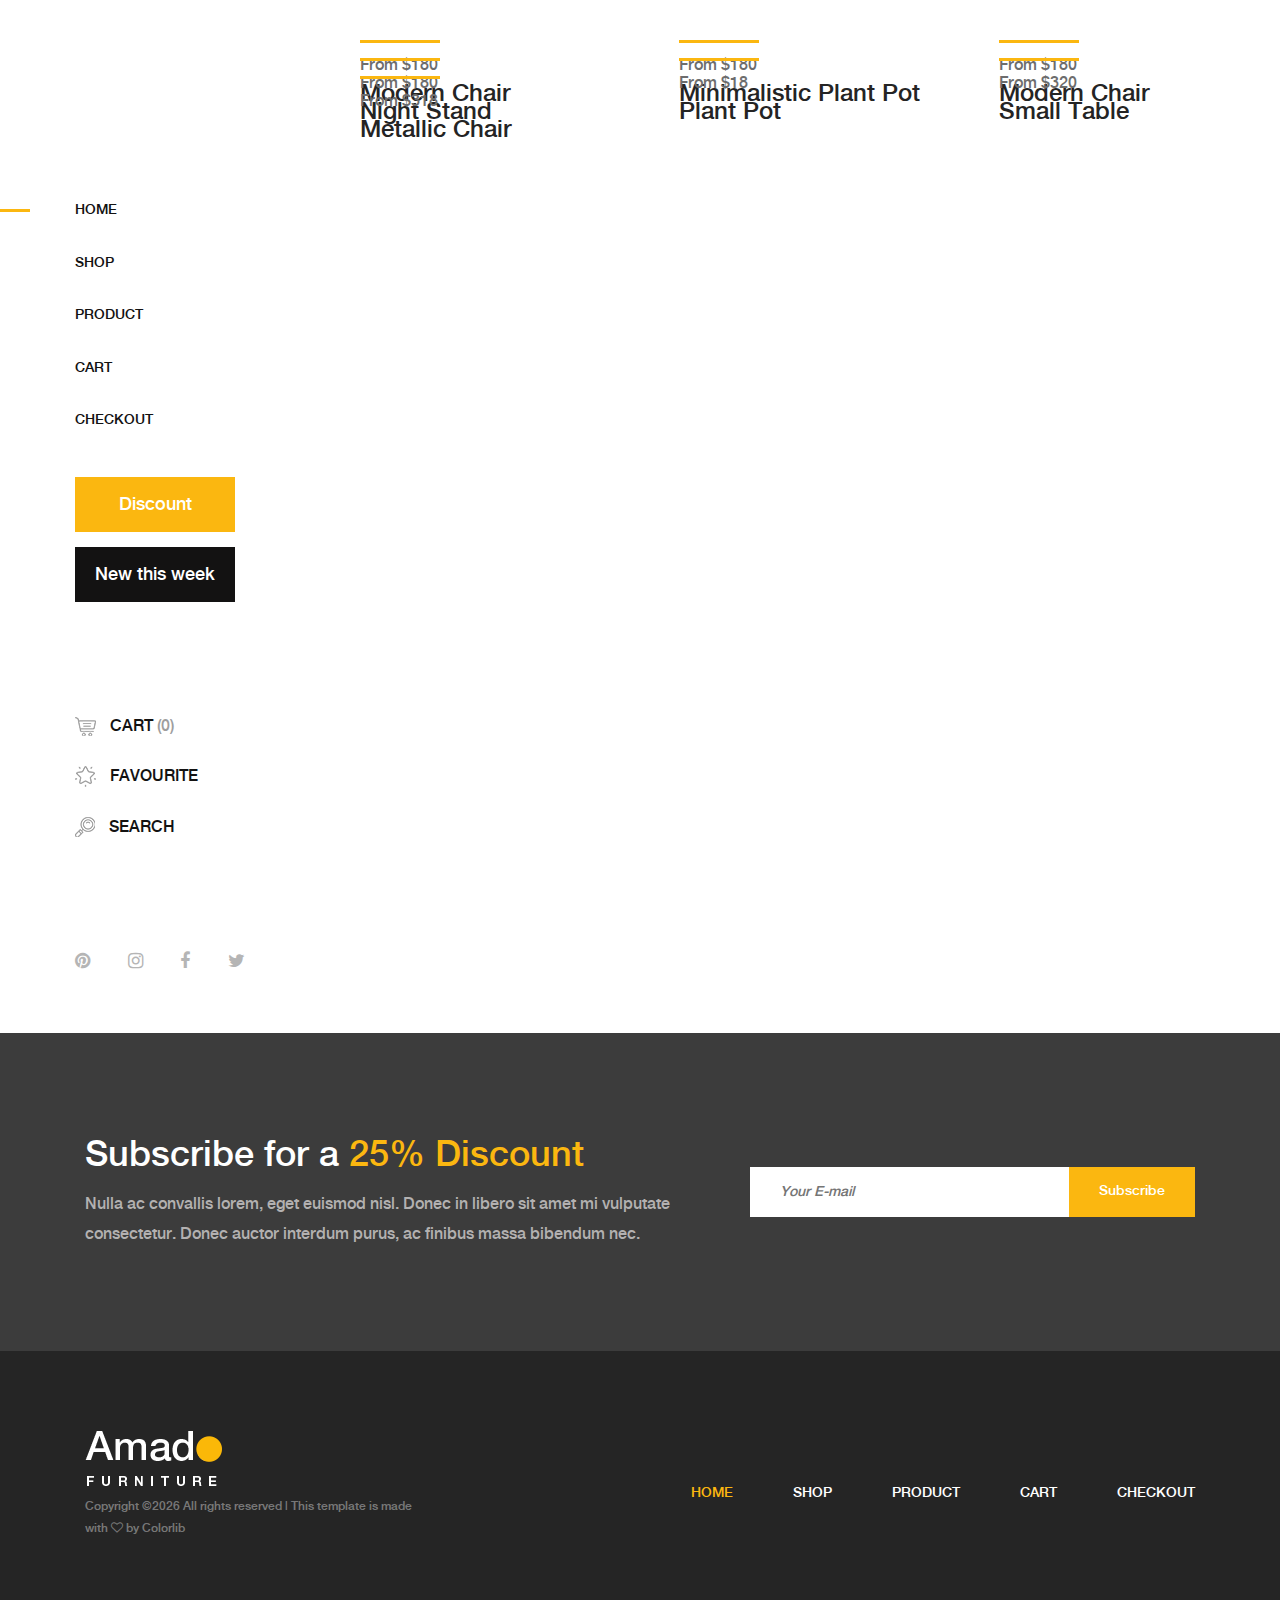
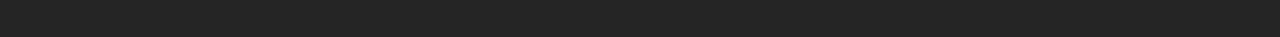
==== commit 98713b7c: "Update index.html" ====
--- a/index.html
+++ b/index.html
@@ -9,10 +9,10 @@
     <!-- The above 4 meta tags *must* come first in the head; any other head content must come *after* these tags -->
 
     <!-- Title  -->
-    <title>Amado - Furniture Ecommerce Template | Home</title>
+    <title>Darling Dresses - Wedding Dresses | Home</title>
 
     <!-- Favicon  -->
-    <link rel="icon" href="img/core-img/favicon.ico">
+    <link rel="icon" href="img/core-img/favicon.xcf">
 
     <!-- Core Style CSS -->
     <link rel="stylesheet" href="css/core-style.css">
@@ -48,7 +48,7 @@
         <div class="mobile-nav">
             <!-- Navbar Brand -->
             <div class="amado-navbar-brand">
-                <a href="index.html"><img src="img/core-img/logo.png" alt=""></a>
+                <a href="index.html"><img src="img/core-img/logo.jpg" alt=""></a>
             </div>
             <!-- Navbar Toggler -->
             <div class="amado-navbar-toggler">
@@ -64,7 +64,7 @@
             </div>
             <!-- Logo -->
             <div class="logo">
-                <a href="index.html"><img src="img/core-img/logo.png" alt=""></a>
+                <a href="index.html"><img src="img/core-img/logo.jpg" alt=""></a>
             </div>
             <!-- Amado Nav -->
             <nav class="amado-nav">
@@ -78,7 +78,7 @@
             </nav>
             <!-- Button Group -->
             <div class="amado-btn-group mt-30 mb-100">
-                <a href="#" class="btn amado-btn mb-15">%Discount%</a>
+                <a href="#" class="btn amado-btn mb-15">Discount</a>
                 <a href="#" class="btn amado-btn active">New this week</a>
             </div>
             <!-- Cart Menu -->
@@ -104,7 +104,7 @@
                 <!-- Single Catagory -->
                 <div class="single-products-catagory clearfix">
                     <a href="shop.html">
-                        <img src="img/bg-img/1.jpg" alt="">
+                        <img src="img/bg-img/dress1.jpg" alt="">
                         <!-- Hover Content -->
                         <div class="hover-content">
                             <div class="line"></div>
@@ -117,7 +117,7 @@
                 <!-- Single Catagory -->
                 <div class="single-products-catagory clearfix">
                     <a href="shop.html">
-                        <img src="img/bg-img/2.jpg" alt="">
+                        <img src="img/bg-img/ring2.jpg" alt="">
                         <!-- Hover Content -->
                         <div class="hover-content">
                             <div class="line"></div>
@@ -130,7 +130,7 @@
                 <!-- Single Catagory -->
                 <div class="single-products-catagory clearfix">
                     <a href="shop.html">
-                        <img src="img/bg-img/3.jpg" alt="">
+                        <img src="img/bg-img/dress3.jpg" alt="">
                         <!-- Hover Content -->
                         <div class="hover-content">
                             <div class="line"></div>
@@ -143,7 +143,7 @@
                 <!-- Single Catagory -->
                 <div class="single-products-catagory clearfix">
                     <a href="shop.html">
-                        <img src="img/bg-img/4.jpg" alt="">
+                        <img src="img/bg-img/veil.jpg" alt="">
                         <!-- Hover Content -->
                         <div class="hover-content">
                             <div class="line"></div>
@@ -156,7 +156,7 @@
                 <!-- Single Catagory -->
                 <div class="single-products-catagory clearfix">
                     <a href="shop.html">
-                        <img src="img/bg-img/5.jpg" alt="">
+                        <img src="img/bg-img/dress5.jpg" alt="">
                         <!-- Hover Content -->
                         <div class="hover-content">
                             <div class="line"></div>
@@ -169,7 +169,7 @@
                 <!-- Single Catagory -->
                 <div class="single-products-catagory clearfix">
                     <a href="shop.html">
-                        <img src="img/bg-img/6.jpg" alt="">
+                        <img src="img/bg-img/ring1.jpg" alt="">
                         <!-- Hover Content -->
                         <div class="hover-content">
                             <div class="line"></div>
@@ -182,38 +182,12 @@
                 <!-- Single Catagory -->
                 <div class="single-products-catagory clearfix">
                     <a href="shop.html">
-                        <img src="img/bg-img/7.jpg" alt="">
+                        <img src="img/bg-img/bouquet.jpg" alt="">
                         <!-- Hover Content -->
                         <div class="hover-content">
                             <div class="line"></div>
                             <p>From $318</p>
                             <h4>Metallic Chair</h4>
-                        </div>
-                    </a>
-                </div>
-
-                <!-- Single Catagory -->
-                <div class="single-products-catagory clearfix">
-                    <a href="shop.html">
-                        <img src="img/bg-img/8.jpg" alt="">
-                        <!-- Hover Content -->
-                        <div class="hover-content">
-                            <div class="line"></div>
-                            <p>From $318</p>
-                            <h4>Modern Rocking Chair</h4>
-                        </div>
-                    </a>
-                </div>
-
-                <!-- Single Catagory -->
-                <div class="single-products-catagory clearfix">
-                    <a href="shop.html">
-                        <img src="img/bg-img/9.jpg" alt="">
-                        <!-- Hover Content -->
-                        <div class="hover-content">
-                            <div class="line"></div>
-                            <p>From $318</p>
-                            <h4>Home Deco</h4>
                         </div>
                     </a>
                 </div>
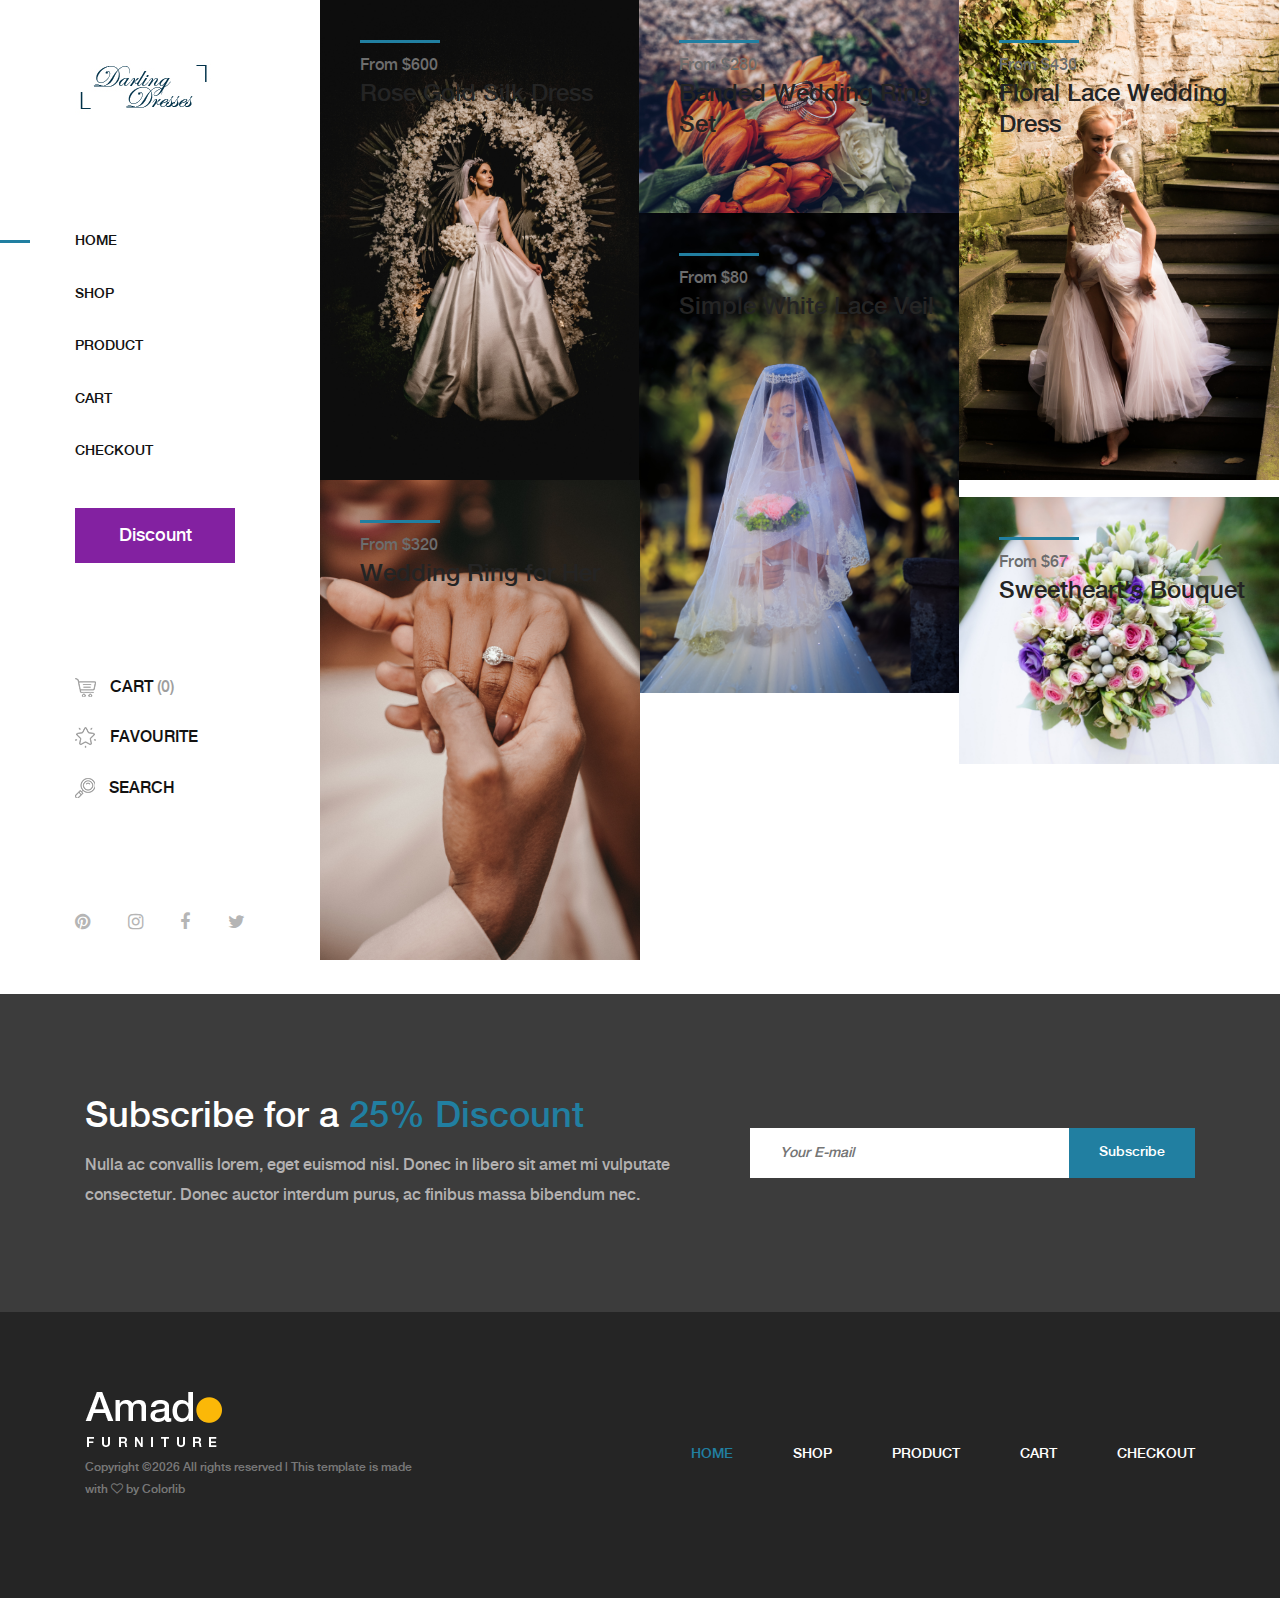
==== commit 736ec898: "product description and button removal" ====
--- a/index.html
+++ b/index.html
@@ -79,7 +79,6 @@
             <!-- Button Group -->
             <div class="amado-btn-group mt-30 mb-100">
                 <a href="#" class="btn amado-btn mb-15">Discount</a>
-                <a href="#" class="btn amado-btn active">New this week</a>
             </div>
             <!-- Cart Menu -->
             <div class="cart-fav-search mb-100">
@@ -108,8 +107,8 @@
                         <!-- Hover Content -->
                         <div class="hover-content">
                             <div class="line"></div>
-                            <p>From $180</p>
-                            <h4>Modern Chair</h4>
+                            <p>From $600</p>
+                            <h4>Rose Gold Silk Dress</h4>
                         </div>
                     </a>
                 </div>
@@ -121,8 +120,8 @@
                         <!-- Hover Content -->
                         <div class="hover-content">
                             <div class="line"></div>
-                            <p>From $180</p>
-                            <h4>Minimalistic Plant Pot</h4>
+                            <p>From $280</p>
+                            <h4>Banded Wedding Ring Set</h4>
                         </div>
                     </a>
                 </div>
@@ -134,8 +133,8 @@
                         <!-- Hover Content -->
                         <div class="hover-content">
                             <div class="line"></div>
-                            <p>From $180</p>
-                            <h4>Modern Chair</h4>
+                            <p>From $430</p>
+                            <h4>Floral Lace Wedding Dress</h4>
                         </div>
                     </a>
                 </div>
@@ -147,8 +146,8 @@
                         <!-- Hover Content -->
                         <div class="hover-content">
                             <div class="line"></div>
-                            <p>From $180</p>
-                            <h4>Night Stand</h4>
+                            <p>From $80</p>
+                            <h4>Simple White Lace Veil</h4>
                         </div>
                     </a>
                 </div>
@@ -160,8 +159,8 @@
                         <!-- Hover Content -->
                         <div class="hover-content">
                             <div class="line"></div>
-                            <p>From $18</p>
-                            <h4>Plant Pot</h4>
+                            <p>From $550</p>
+                            <h4>Princess Lace Wedding Dress</h4>
                         </div>
                     </a>
                 </div>
@@ -174,7 +173,7 @@
                         <div class="hover-content">
                             <div class="line"></div>
                             <p>From $320</p>
-                            <h4>Small Table</h4>
+                            <h4>Wedding Ring for Her</h4>
                         </div>
                     </a>
                 </div>
@@ -186,8 +185,8 @@
                         <!-- Hover Content -->
                         <div class="hover-content">
                             <div class="line"></div>
-                            <p>From $318</p>
-                            <h4>Metallic Chair</h4>
+                            <p>From $67</p>
+                            <h4>Sweetheart's Bouquet</h4>
                         </div>
                     </a>
                 </div>
--- a/css/core-style.css
+++ b/css/core-style.css
@@ -212,7 +212,7 @@
   padding-right: 0;
   width: 30px;
   height: 30px;
-  background-color: #fbb710;
+  background-color: #217FA1;
   line-height: 30px;
   text-align: center;
   position: absolute;
@@ -224,7 +224,7 @@
       right: 0; } }
 
 .navbar-toggler {
-  background-color: #fbb710;
+  background-color: #217FA1;
   border-radius: 0;
   margin-bottom: 15px; }
   .navbar-toggler i {
@@ -275,7 +275,7 @@
     .mobile-nav .amado-navbar-toggler span {
       width: 28px;
       height: 3px;
-      background-color: #fbb710;
+      background-color: #217FA1;
       display: block;
       margin-bottom: 5px;
       border-radius: 2px; }
@@ -284,7 +284,7 @@
 
 /* ScrollUp */
 #scrollUp {
-  background-color: #fbb710;
+  background-color: #217FA1;
   border-radius: 0;
   bottom: 60px;
   box-shadow: 0 2px 6px 0 rgba(0, 0, 0, 0.3);
@@ -298,7 +298,7 @@
   -webkit-transition-duration: 500ms;
   transition-duration: 500ms; }
   #scrollUp:hover {
-    background-color: #131212; }
+    background-color: #8321A1; }
   @media only screen and (max-width: 767px) {
     #scrollUp {
       bottom: 30px;
@@ -315,12 +315,12 @@
   padding: 0 7px;
   font-size: 18px;
   line-height: 56px;
-  background-color: #fbb710;
+  background-color: #8321A1;
   font-weight: 400; }
   .amado-btn.active, .amado-btn:hover, .amado-btn:focus {
     font-size: 18px;
     color: #ffffff;
-    background-color: #131212; }
+    background-color: #217FA1; }
 
 /* :: 4.0 Search Wrapper Area CSS */
 .search-wrapper {
@@ -370,9 +370,9 @@
     line-height: 40px;
     font-size: 12px;
     cursor: pointer;
-    background-color: #fbb710; }
+    background-color: #217FA1; }
     .search-wrapper .search-close:hover {
-      background-color: #131212; }
+      background-color: #8321A1; }
 
 /* :: 5.0 Welcome Area CSS */
 .main-content-wrapper {
@@ -439,13 +439,13 @@
       line-height: 40px;
       font-size: 12px;
       cursor: pointer;
-      background-color: #fbb710;
+      background-color: #217FA1;
       display: none; }
       @media only screen and (max-width: 767px) {
         .main-content-wrapper .header-area .nav-close {
           display: block; } }
       .main-content-wrapper .header-area .nav-close:hover {
-        background-color: #131212; }
+        background-color: #8321A1; }
     .main-content-wrapper .header-area .logo {
       margin-bottom: 100px;
       display: block; }
@@ -468,11 +468,11 @@
         top: 50%;
         margin-top: -1.5px;
         left: -150px;
-        background-color: #fbb710;
+        background-color: #217FA1;
         z-index: 10;
         content: ''; }
       .main-content-wrapper .header-area .amado-nav li a:hover, .main-content-wrapper .header-area .amado-nav li a:focus {
-        color: #fbb710; }
+        color: #217FA1; }
     .main-content-wrapper .header-area .amado-nav li:hover a::after, .main-content-wrapper .header-area .amado-nav li:focus a::after {
       left: -75px; }
       @media only screen and (min-width: 768px) and (max-width: 991px) {
@@ -500,14 +500,14 @@
       .main-content-wrapper .header-area .cart-fav-search a img {
         margin-right: 10px; }
       .main-content-wrapper .header-area .cart-fav-search a:hover, .main-content-wrapper .header-area .cart-fav-search a:focus {
-        color: #fbb710; }
+        color: #217FA1; }
     .main-content-wrapper .header-area .social-info a {
       color: #b5b5b5;
       display: inline-block; }
       .main-content-wrapper .header-area .social-info a i {
         font-size: 18px; }
       .main-content-wrapper .header-area .social-info a:hover, .main-content-wrapper .header-area .social-info a:focus {
-        color: #fbb710; }
+        color: #217FA1; }
     @media only screen and (max-width: 767px) {
       .main-content-wrapper .header-area .social-info {
         margin-bottom: 75px; } }
@@ -800,7 +800,7 @@
           font-size: 14px;
           text-transform: uppercase; }
           .main-content-wrapper .single-product-area .breadcrumb .breadcrumb-item a:hover {
-            color: #fbb710; }
+            color: #217FA1; }
       .main-content-wrapper .single-product-area .breadcrumb .breadcrumb-item + .breadcrumb-item::before {
         content: ">"; }
     .main-content-wrapper .single-product-area .single_product_thumb {
@@ -840,7 +840,7 @@
             .main-content-wrapper .single-product-area .single_product_thumb .carousel-indicators li {
               height: 70px; } }
           .main-content-wrapper .single-product-area .single_product_thumb .carousel-indicators li.active {
-            border: 2px solid #fbb710; }
+            border: 2px solid #217FA1; }
       .main-content-wrapper .single-product-area .single_product_thumb .carousel-item a {
         cursor: zoom-in; }
     .main-content-wrapper .single-product-area .single_product_desc {
@@ -849,13 +849,13 @@
       .main-content-wrapper .single-product-area .single_product_desc .product-meta-data .line {
         width: 80px;
         height: 3px;
-        background-color: #fbb710;
+        background-color: #217FA1;
         margin-bottom: 15px;
         display: block; }
       .main-content-wrapper .single-product-area .single_product_desc .product-meta-data .product-price {
         font-size: 24px;
         font-weight: 400;
-        color: #fbb710;
+        color: #217FA1;
         line-height: 1;
         margin-bottom: 10px; }
       .main-content-wrapper .single-product-area .single_product_desc .product-meta-data a {
@@ -868,7 +868,7 @@
               font-size: 20px; } }
       .main-content-wrapper .single-product-area .single_product_desc .product-meta-data .ratings-review .ratings i {
         font-size: 10px;
-        color: #fbb710; }
+        color: #217FA1; }
       .main-content-wrapper .single-product-area .single_product_desc .product-meta-data .ratings-review .review a {
         display: inline-block;
         color: #6b6b6b;
@@ -989,7 +989,7 @@
     .single-products-catagory .hover-content .line {
       width: 80px;
       height: 3px;
-      background-color: #fbb710;
+      background-color: #217FA1;
       display: block;
       margin-bottom: 15px; }
     .single-products-catagory .hover-content p {
@@ -1030,7 +1030,7 @@
         .newsletter-area .newsletter-text h2 {
           font-size: 30px; } }
       .newsletter-area .newsletter-text h2 span {
-        color: #fbb710; }
+        color: #217FA1; }
     .newsletter-area .newsletter-text p {
       color: #b3b1b1;
       margin-bottom: 0; }
@@ -1050,7 +1050,7 @@
       -webkit-transition-duration: 500ms;
       transition-duration: 500ms;
       height: 50px;
-      background-color: #fbb710;
+      background-color: #217FA1;
       color: #fff;
       font-size: 14px;
       padding: 0 30px;
@@ -1061,7 +1061,7 @@
       z-index: 10;
       border: none; }
       .newsletter-area .newsletter-form form input[type="submit"]:hover, .newsletter-area .newsletter-form form input[type="submit"]:focus {
-        background-color: #fbb710;
+        background-color: #217FA1;
         color: #fff; }
 
 /* :: 7.0 Popular Products Area CSS */
@@ -1096,12 +1096,12 @@
     .single-product-wrapper .product-description .product-meta-data .line {
       width: 80px;
       height: 3px;
-      background-color: #fbb710;
+      background-color: #217FA1;
       margin-bottom: 15px;
       display: block; }
     .single-product-wrapper .product-description .product-meta-data .product-price {
       line-height: 1;
-      color: #fbb710;
+      color: #217FA1;
       font-size: 24px;
       margin-bottom: 10px; }
     .single-product-wrapper .product-description .product-meta-data a {
@@ -1110,7 +1110,7 @@
         margin-bottom: 0; }
     .single-product-wrapper .product-description .ratings-cart .ratings i {
       font-size: 10px;
-      color: #fbb710; }
+      color: #217FA1; }
     .single-product-wrapper .product-description .ratings-cart .cart {
       display: block; }
   .single-product-wrapper:hover .product-img .hover-img {
@@ -1136,11 +1136,11 @@
     .pagination .page-item .page-link:hover, .pagination .page-item .page-link:focus {
       color: #fff;
       box-shadow: none;
-      background-color: #fbb710; }
+      background-color: #217FA1; }
   .pagination .page-item.active .page-link {
     color: #fff;
     box-shadow: none;
-    background-color: #fbb710; }
+    background-color: #217FA1; }
   .pagination .page-item:first-child .page-link {
     margin-left: 0;
     border-top-left-radius: 0;
@@ -1183,9 +1183,9 @@
         .footer_area .single_widget_area .footer_menu .navbar-nav .nav-item .nav-link {
           padding: 10px 0; } }
       .footer_area .single_widget_area .footer_menu .navbar-nav .nav-item .nav-link:hover, .footer_area .single_widget_area .footer_menu .navbar-nav .nav-item .nav-link:focus {
-        color: #fbb710; }
+        color: #217FA1; }
     .footer_area .single_widget_area .footer_menu .navbar-nav .nav-item.active .nav-link {
-      color: #fbb710; }
+      color: #217FA1; }
     .footer_area .single_widget_area .footer_menu .navbar-nav .nav-item:last-child .nav-link {
       padding-right: 0; }
 
@@ -1205,9 +1205,9 @@
     font-weight: 400;
     color: #959595; }
     .widget .catagories-menu li a:hover, .widget .catagories-menu li a:focus {
-      color: #fbb710; }
+      color: #217FA1; }
   .widget .catagories-menu li.active a {
-    color: #fbb710; }
+    color: #217FA1; }
   .widget.price .slider-range-price {
     background-color: #c7d2d8 !important;
     height: 2px;
@@ -1218,13 +1218,13 @@
     width: 18px;
     height: 18px;
     margin: 0;
-    border: 2px solid #fbb710;
+    border: 2px solid #217FA1;
     border-radius: 50%; }
   .widget.price .ui-slider-range.ui-corner-all.ui-widget-header {
-    background-color: #fbb710; }
+    background-color: #217FA1; }
   .widget.price .ui-slider-horizontal {
     height: 2px;
-    background-color: #fbb710; }
+    background-color: #217FA1; }
   .widget.price .range-price {
     font-size: 16px;
     font-weight: 400;
@@ -1275,7 +1275,7 @@
       font-weight: 400;
       cursor: pointer; }
       .widget.brands .form-check label:hover {
-        color: #fbb710; }
+        color: #217FA1; }
     .widget.brands .form-check:last-child {
       margin-bottom: 0; }
 
@@ -1303,13 +1303,13 @@
     flex: 0 0 40px;
     width: 40px;
     height: 40px;
-    background-color: #131212;
+    background-color: #8321A1;
     color: #fff;
     font-size: 16px;
     text-align: center;
     line-height: 44px; }
     .product-topbar .total-products .view a:first-child {
-      background-color: #fbb710; }
+      background-color: #217FA1; }
   .product-topbar .product-sorting p {
     margin-bottom: 0;
     font-size: 14px;
@@ -1366,7 +1366,7 @@
       border-radius: 0;
       border: none; }
       .product-topbar .nice-select .list .option.selected {
-        color: #fbb710; }
+        color: #217FA1; }
 
 /* :: 10.0 Checkout Area CSS */
 .checkout_details_area form .form-control {
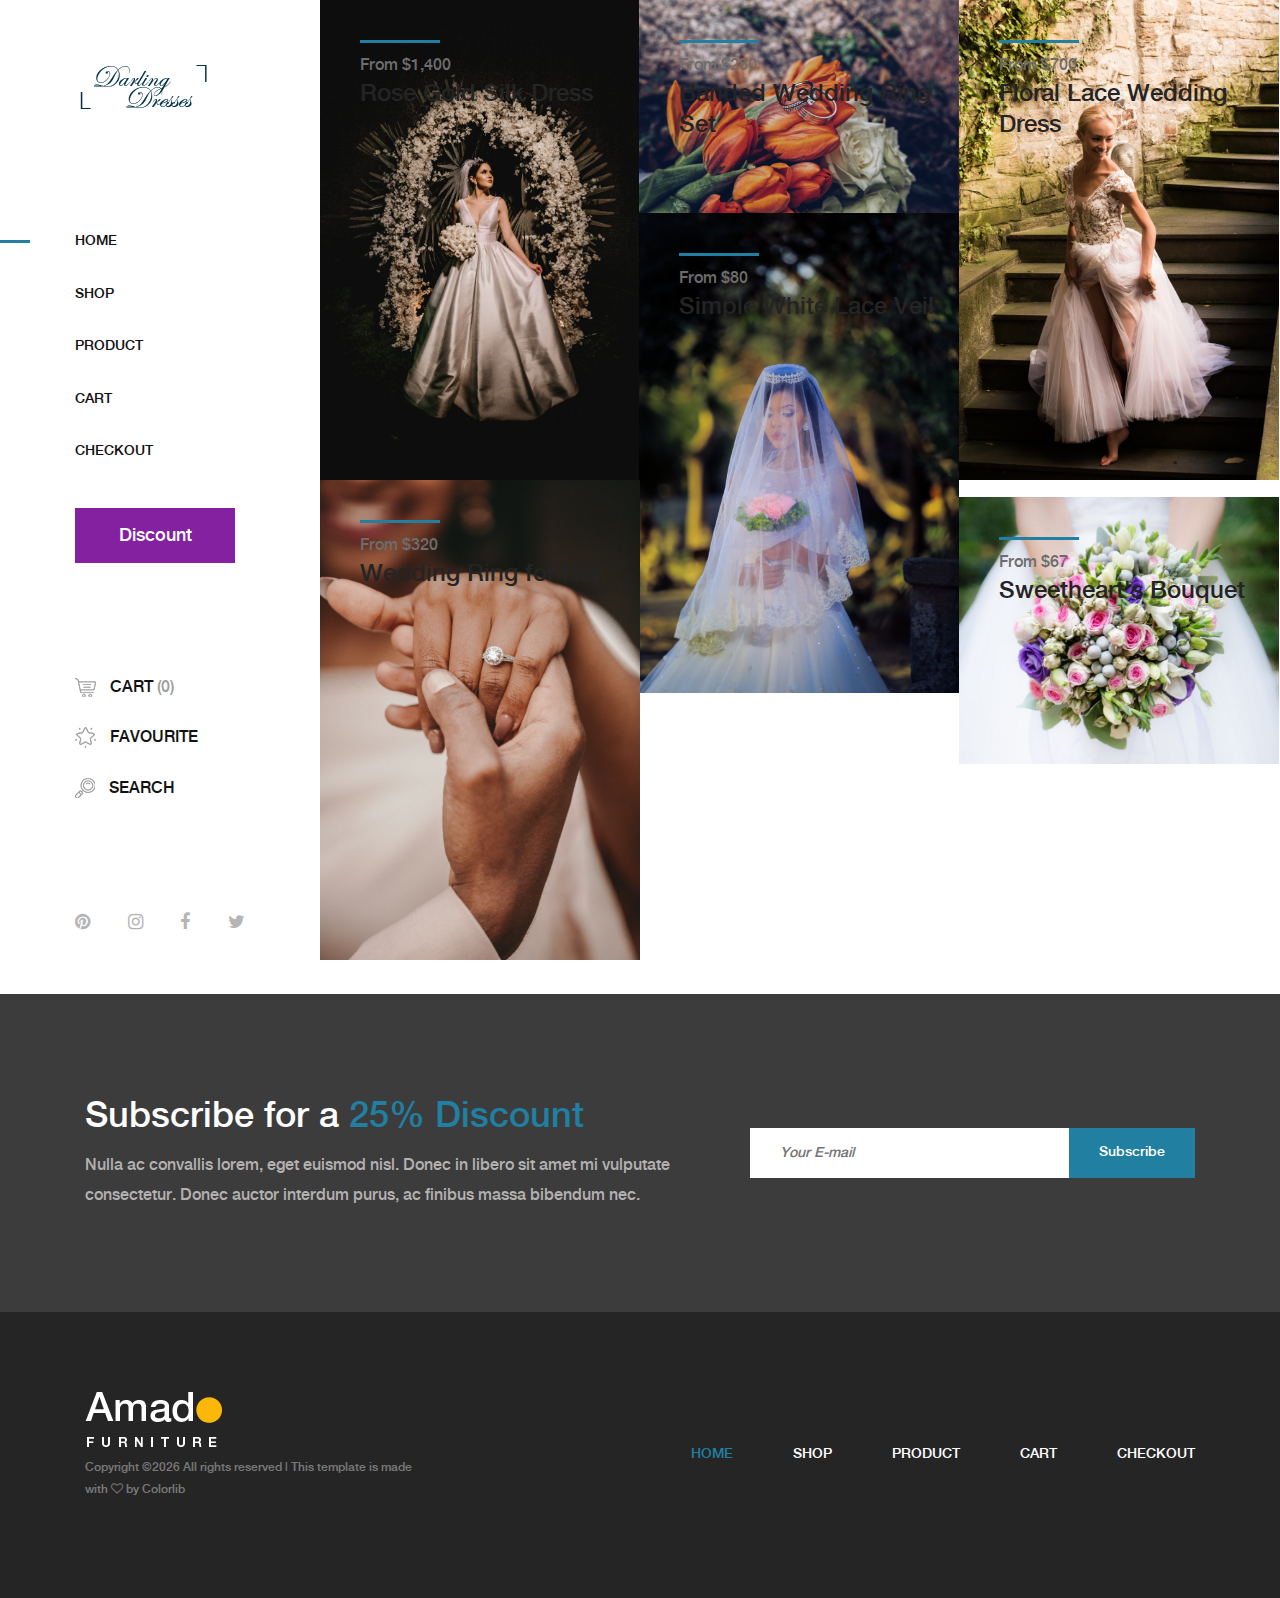
==== commit 49391c97: "Update index.html" ====
--- a/index.html
+++ b/index.html
@@ -107,7 +107,7 @@
                         <!-- Hover Content -->
                         <div class="hover-content">
                             <div class="line"></div>
-                            <p>From $600</p>
+                            <p>From $1,400</p>
                             <h4>Rose Gold Silk Dress</h4>
                         </div>
                     </a>
@@ -133,7 +133,7 @@
                         <!-- Hover Content -->
                         <div class="hover-content">
                             <div class="line"></div>
-                            <p>From $430</p>
+                            <p>From $700</p>
                             <h4>Floral Lace Wedding Dress</h4>
                         </div>
                     </a>
@@ -159,7 +159,7 @@
                         <!-- Hover Content -->
                         <div class="hover-content">
                             <div class="line"></div>
-                            <p>From $550</p>
+                            <p>From $1,050</p>
                             <h4>Princess Lace Wedding Dress</h4>
                         </div>
                     </a>
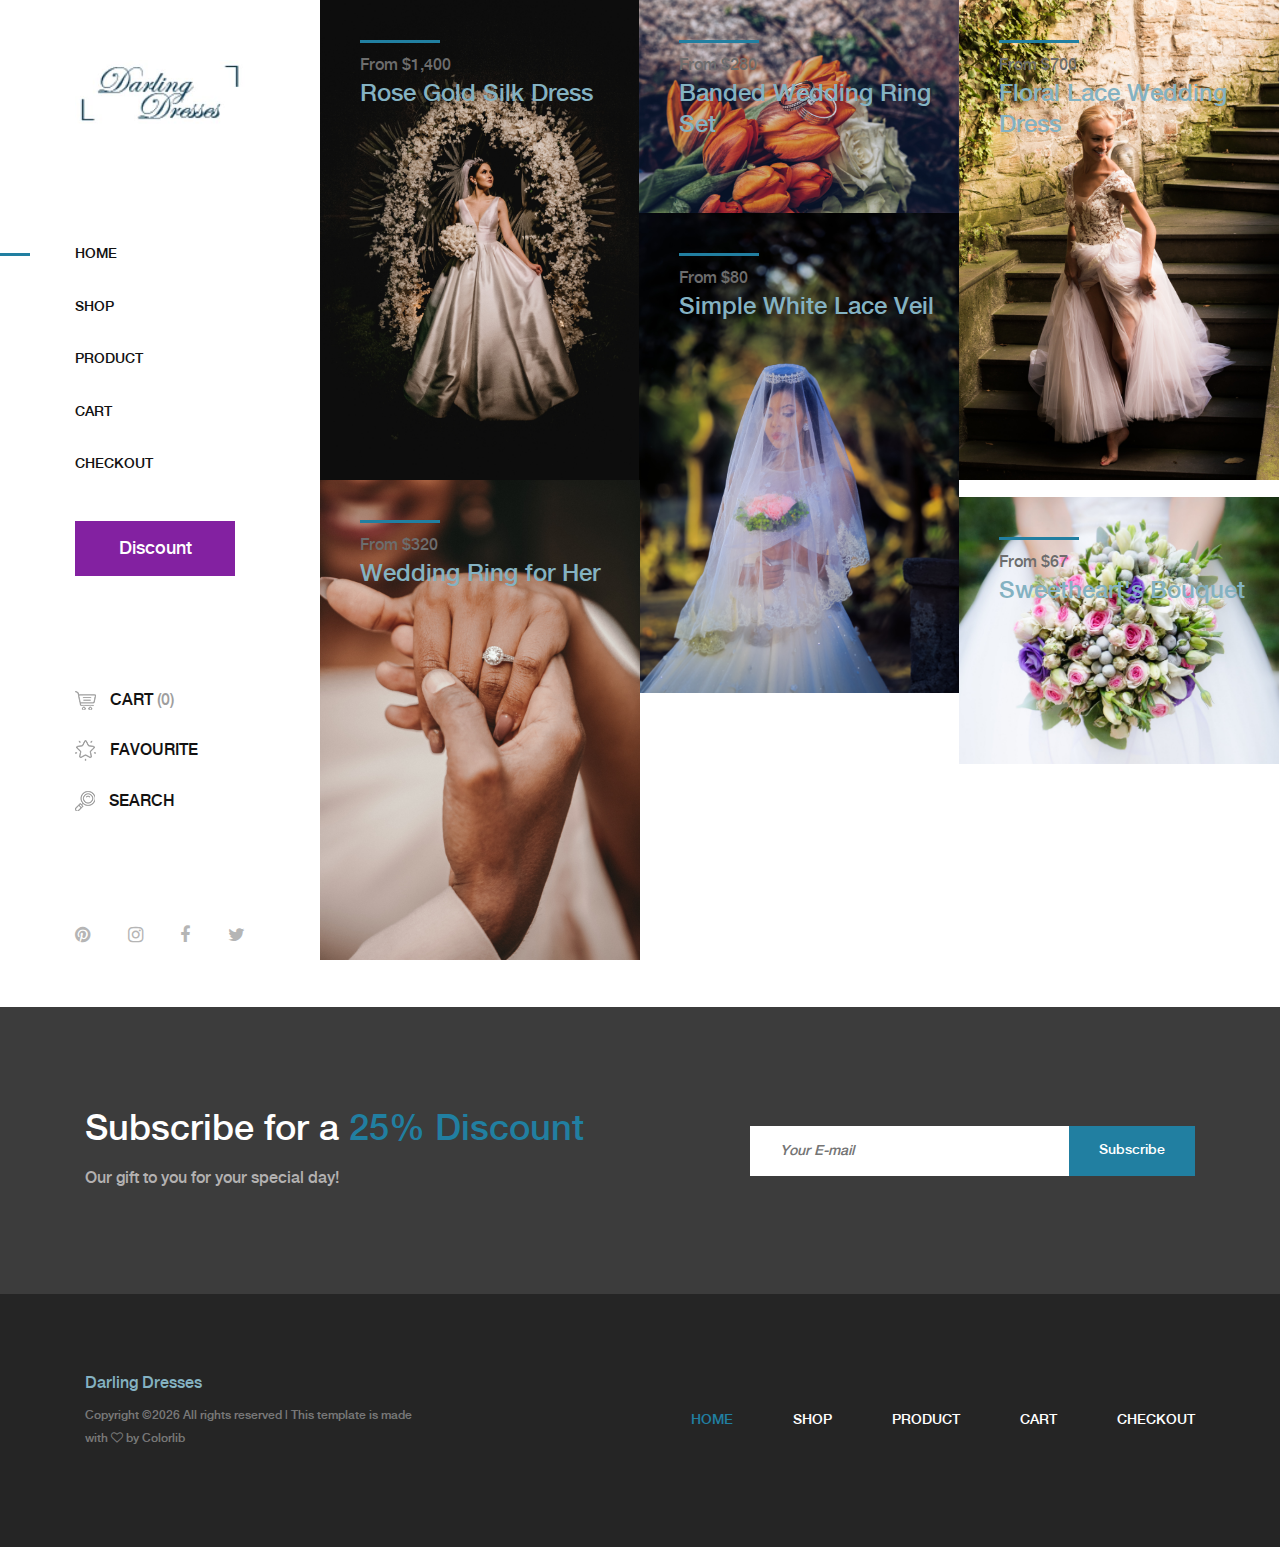
==== commit 0b0f00c0: "Update index.html" ====
--- a/index.html
+++ b/index.html
@@ -204,7 +204,7 @@
                 <div class="col-12 col-lg-6 col-xl-7">
                     <div class="newsletter-text mb-100">
                         <h2>Subscribe for a <span>25% Discount</span></h2>
-                        <p>Nulla ac convallis lorem, eget euismod nisl. Donec in libero sit amet mi vulputate consectetur. Donec auctor interdum purus, ac finibus massa bibendum nec.</p>
+                        <p>Our gift to you for your special day!</p>
                     </div>
                 </div>
                 <!-- Newsletter Form -->
@@ -230,7 +230,7 @@
                     <div class="single_widget_area">
                         <!-- Logo -->
                         <div class="footer-logo mr-50">
-                            <a href="index.html"><img src="img/core-img/logo2.png" alt=""></a>
+                            <a href="index.html"><h6>Darling Dresses</h6></a>
                         </div>
                         <!-- Copywrite Text -->
                         <p class="copywrite"><!-- Link back to Colorlib can't be removed. Template is licensed under CC BY 3.0. -->
--- a/css/core-style.css
+++ b/css/core-style.css
@@ -33,7 +33,7 @@
 h4,
 h5,
 h6 {
-  color: #242424;
+  color: #84b2c2;
   line-height: 1.3;
   font-weight: 400; }
 
